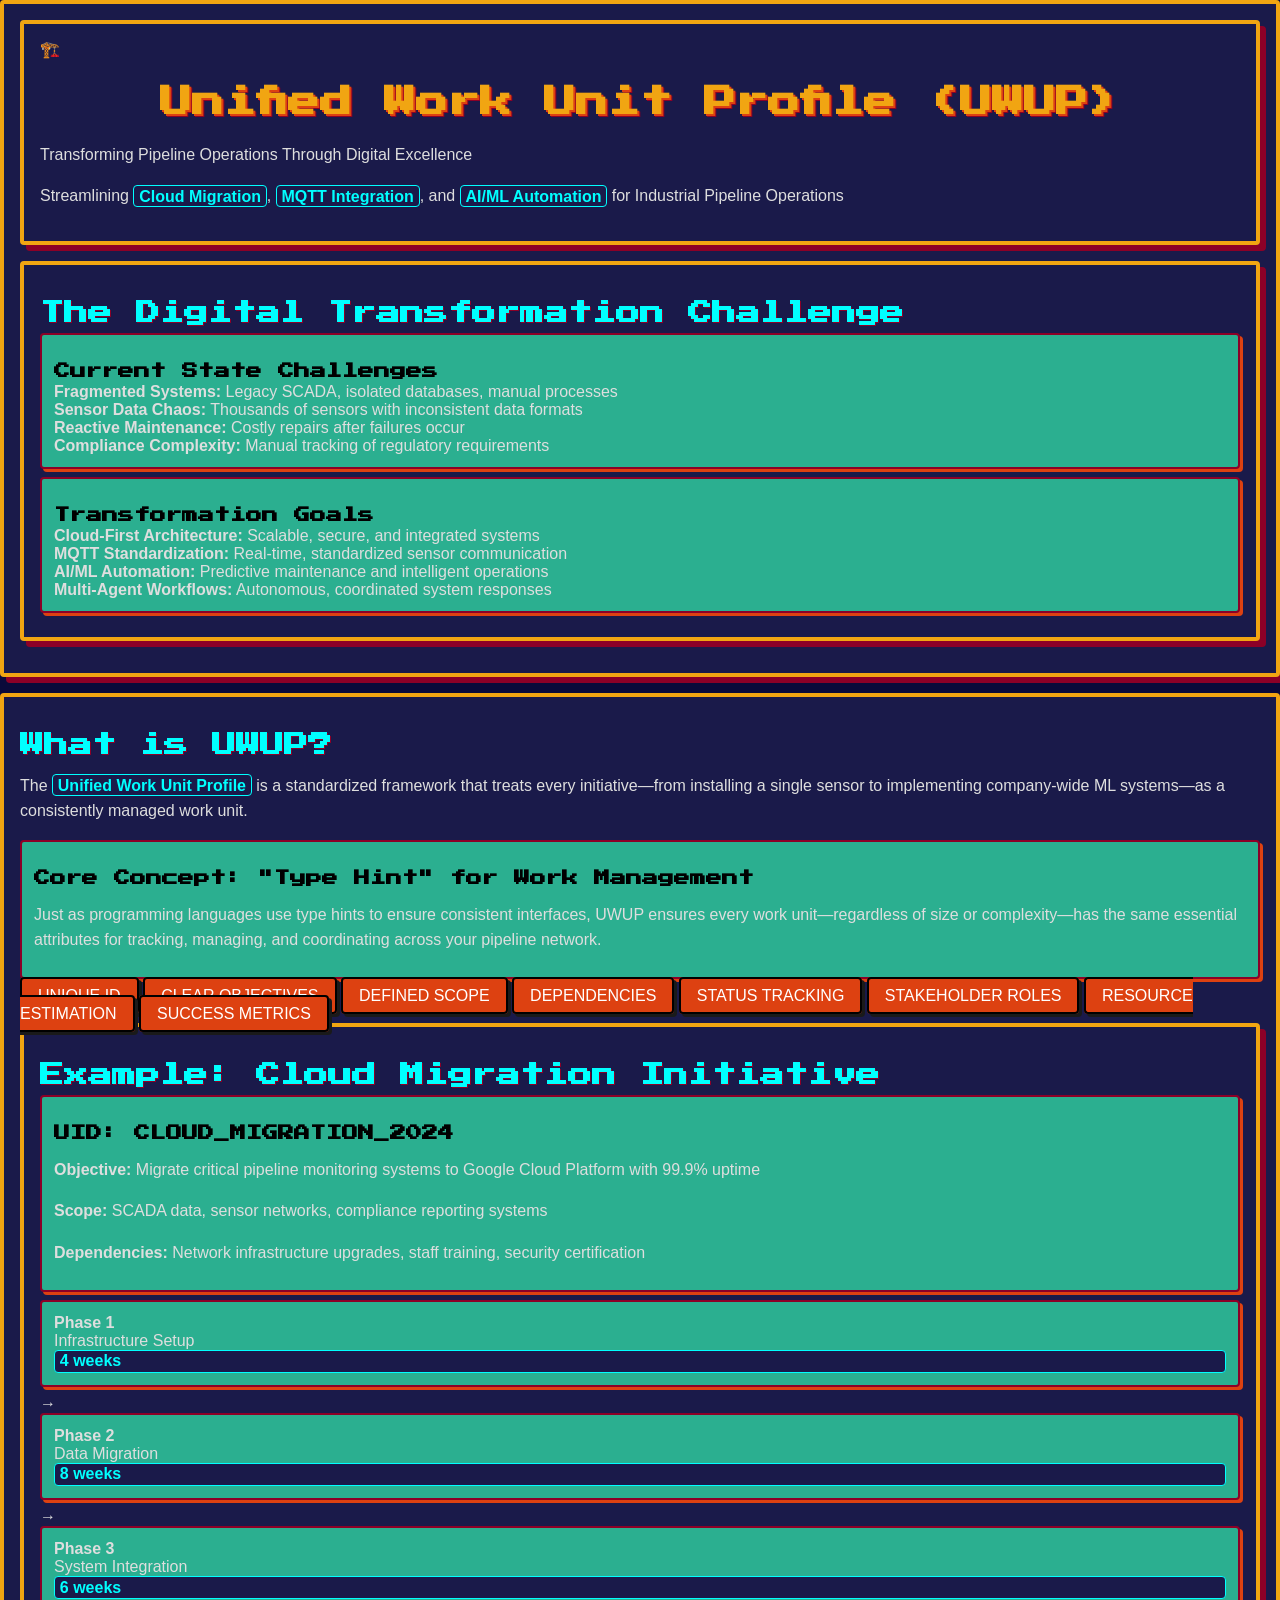
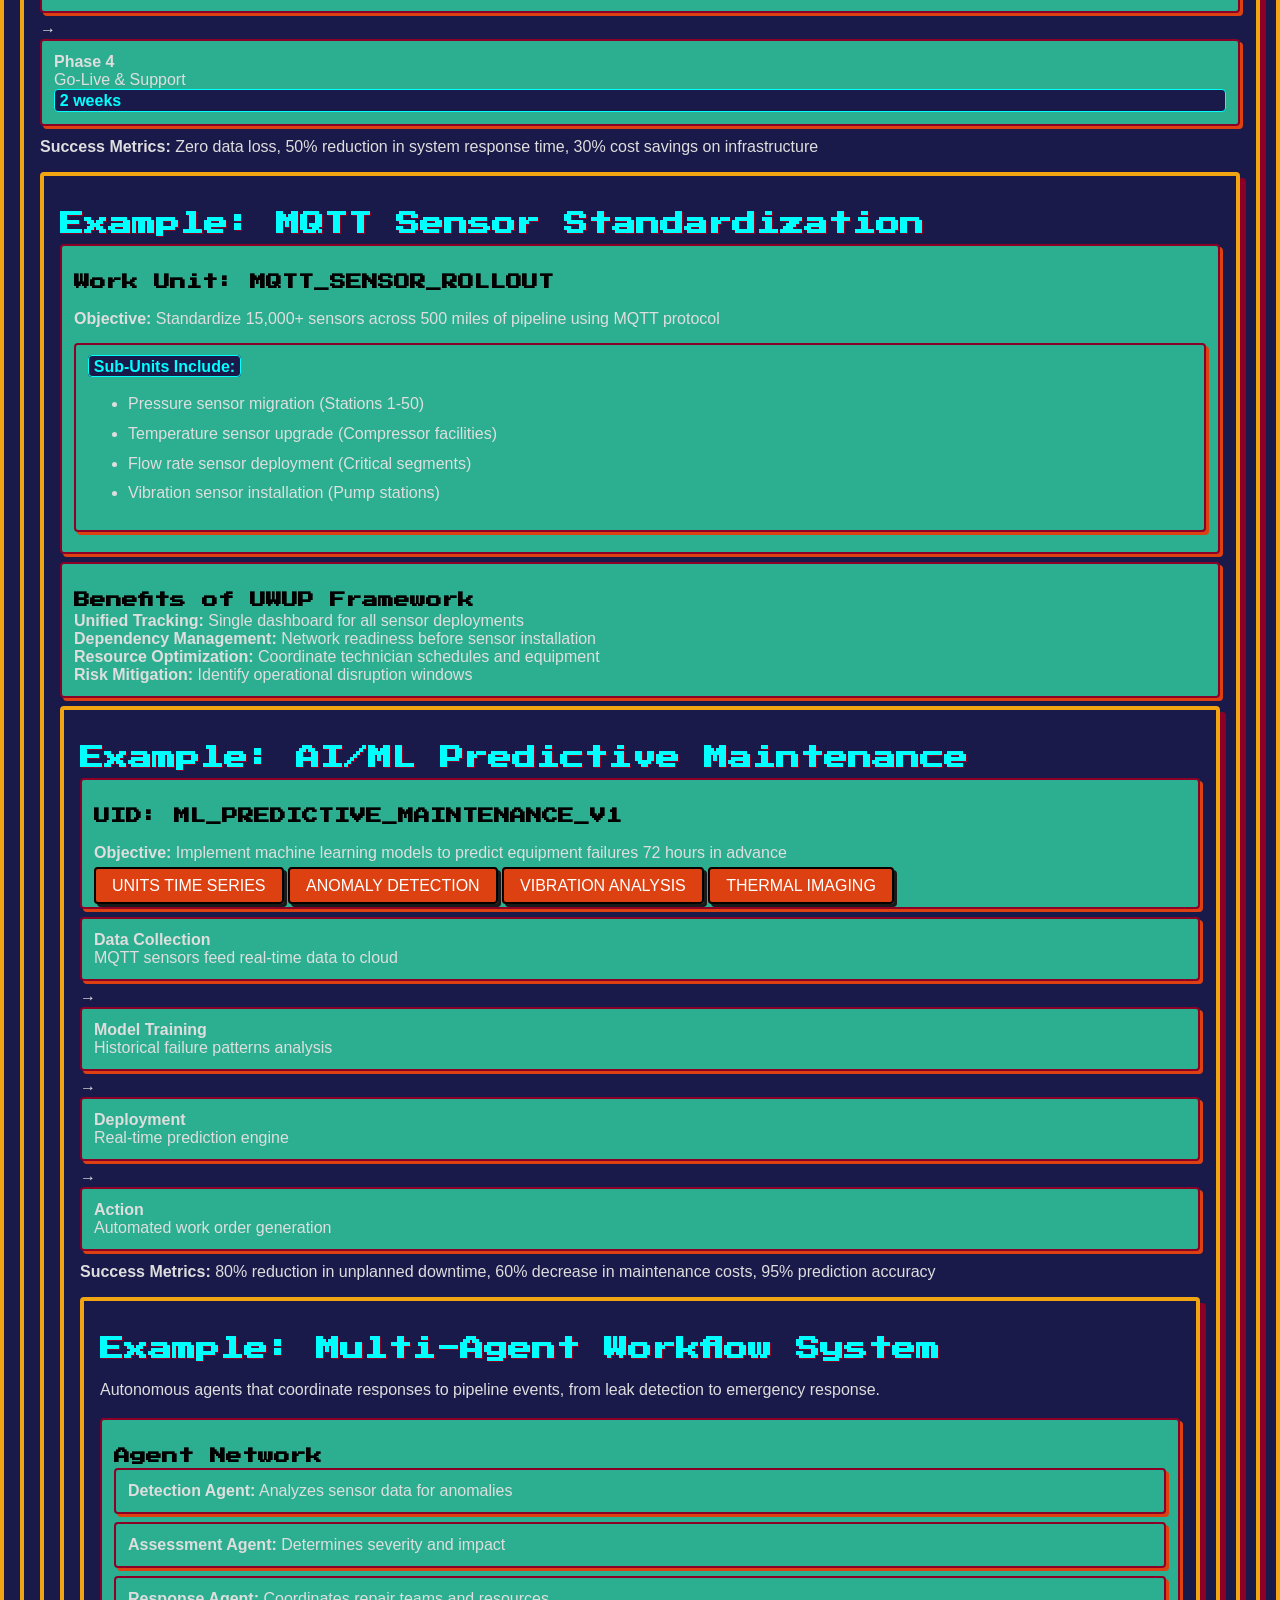
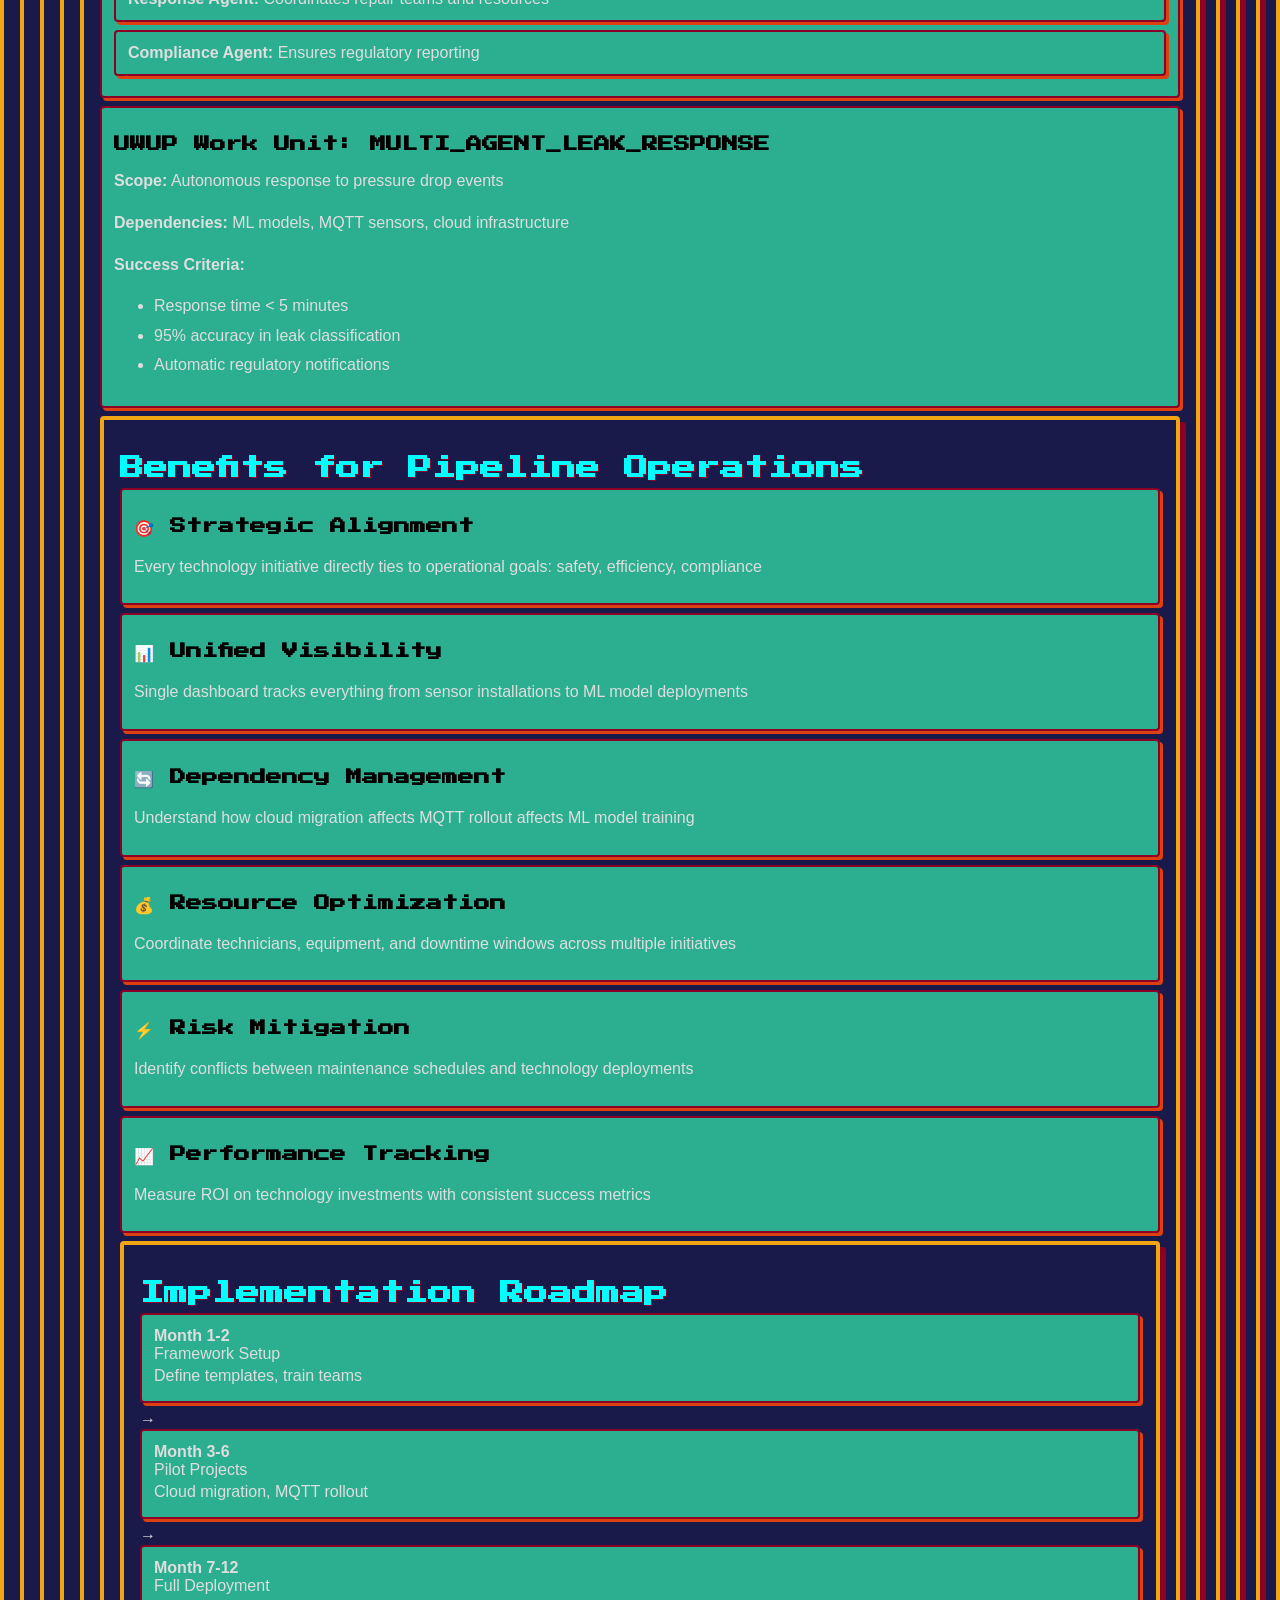
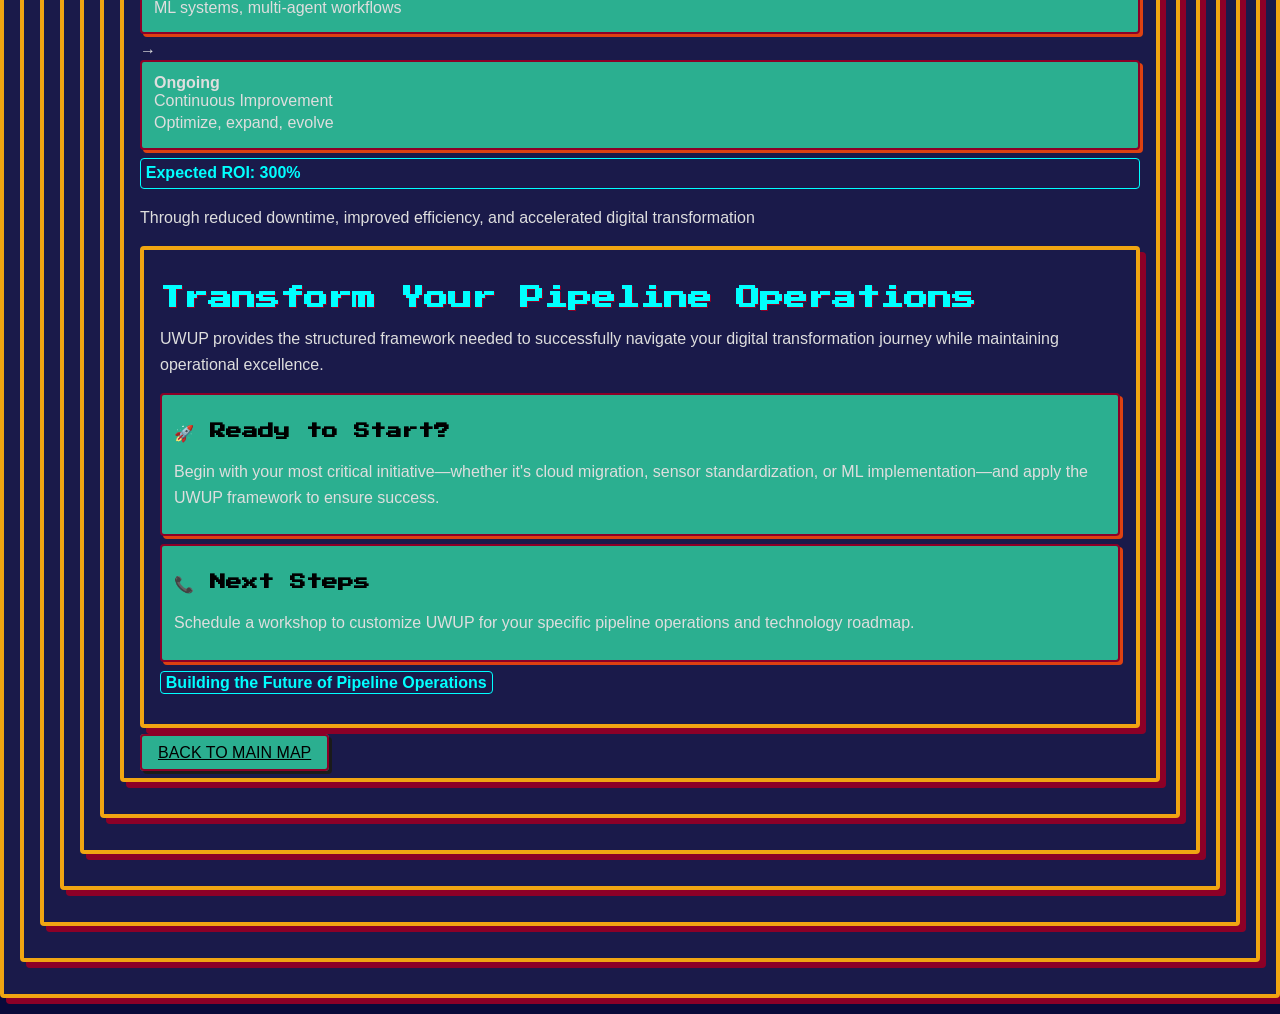
==== uwup_presentation.html @ d2248f93 "Add link to UWUP presentation and style page - Created `uwup_presentation.html` with provided presen" ====
<!DOCTYPE html>
<html lang="en">
<head>
    <meta charset="UTF-8">
    <meta name="viewport" content="width=device-width, initial-scale=1.0">
    <title>UWUP for Pipeline Digital Transformation</title>
    <link href="https://fonts.googleapis.com/css2?family=Press+Start+2P&display=swap" rel="stylesheet">
    <link rel="stylesheet" href="style.css">
</head>
<body>
    <div class="retro-panel max-w-5xl mx-auto p-4 md:p-8">

        <!-- Slide 1: Title -->
        <section class="text-center mb-12 p-6 retro-panel">
            <div class="mb-4">
                <span class="text-5xl">🏗️</span> <!-- Emoji as icon -->
                <h1 class="retro-page-title mt-2">Unified Work Unit Profile (UWUP)</h1>
                <p class="retro-detail-body-text text-lg mt-2">Transforming Pipeline Operations Through Digital Excellence</p>
            </div>
            <div class="retro-detail-body-text text-lg">
                <p>Streamlining <span class="retro-highlight">Cloud Migration</span>, <span class="retro-highlight">MQTT Integration</span>, and <span class="retro-highlight">AI/ML Automation</span> for Industrial Pipeline Operations</p>
            </div>
        </section>

        <!-- Slide 2: The Challenge -->
        <section class="mb-12 p-6 retro-panel">
            <h2 class="retro-detail-section-heading">The Digital Transformation Challenge</h2>
            <div class="grid grid-cols-1 md:grid-cols-2 gap-6 mt-4">
                <div class="retro-sub-task-panel p-4">
                    <h3 class="retro-sub-task-heading">Current State Challenges</h3>
                    <div class="challenge-item">
                        <strong>Fragmented Systems:</strong> Legacy SCADA, isolated databases, manual processes
                    </div>
                    <div class="challenge-item">
                        <strong>Sensor Data Chaos:</strong> Thousands of sensors with inconsistent data formats
                    </div>
                    <div class="challenge-item">
                        <strong>Reactive Maintenance:</strong> Costly repairs after failures occur
                    </div>
                    <div class="challenge-item">
                        <strong>Compliance Complexity:</strong> Manual tracking of regulatory requirements
                    </div>
                </div>
                <div class="retro-sub-task-panel p-4">
                    <h3 class="retro-sub-task-heading">Transformation Goals</h3>
                    <div class="solution-item">
                        <strong>Cloud-First Architecture:</strong> Scalable, secure, and integrated systems
                    </div>
                    <div class="solution-item">
                        <strong>MQTT Standardization:</strong> Real-time, standardized sensor communication
                    </div>
                    <div class="solution-item">
                        <strong>AI/ML Automation:</strong> Predictive maintenance and intelligent operations
                    </div>
                    <div class="solution-item">
                        <strong>Multi-Agent Workflows:</strong> Autonomous, coordinated system responses
                    </div>
                </div>
            </div>
        </div>

        <!-- Slide 3: What is UWUP -->
        <section class="mb-12 p-6 retro-panel">
            <h2 class="retro-detail-section-heading">What is UWUP?</h2>
            <div class="retro-detail-body-text">
                <p>The <span class="retro-highlight">Unified Work Unit Profile</span> is a standardized framework that treats every initiative—from installing a single sensor to implementing company-wide ML systems—as a consistently managed work unit.</p>
            </div>
            <div class="retro-sub-task-panel p-4 my-4">
                <h3 class="retro-sub-task-heading">Core Concept: "Type Hint" for Work Management</h3>
                <p class="retro-detail-body-text">Just as programming languages use type hints to ensure consistent interfaces, UWUP ensures every work unit—regardless of size or complexity—has the same essential attributes for tracking, managing, and coordinating across your pipeline network.</p>
            </div>
            <div class="flex flex-wrap gap-2 my-4">
                <span class="retro-button retro-button-details text-xs">Unique ID</span>
                <span class="retro-button retro-button-details text-xs">Clear Objectives</span>
                <span class="retro-button retro-button-details text-xs">Defined Scope</span>
                <span class="retro-button retro-button-details text-xs">Dependencies</span>
                <span class="retro-button retro-button-details text-xs">Status Tracking</span>
                <span class="retro-button retro-button-details text-xs">Stakeholder Roles</span>
                <span class="retro-button retro-button-details text-xs">Resource Estimation</span>
                <span class="retro-button retro-button-details text-xs">Success Metrics</span>
            </div>
        </div>

        <!-- Slide 4: Cloud Migration Example -->
        <section class="mb-12 p-6 retro-panel">
            <h2 class="retro-detail-section-heading">Example: Cloud Migration Initiative</h2>
            <div class="retro-sub-task-panel p-4 my-4">
                <h3 class="retro-sub-task-heading">UID: CLOUD_MIGRATION_2024</h3>
                <p class="retro-detail-body-text"><strong>Objective:</strong> Migrate critical pipeline monitoring systems to Google Cloud Platform with 99.9% uptime</p>
                <p class="retro-detail-body-text"><strong>Scope:</strong> SCADA data, sensor networks, compliance reporting systems</p>
                <p class="retro-detail-body-text"><strong>Dependencies:</strong> Network infrastructure upgrades, staff training, security certification</p>
            </div>
            <div class="flex flex-col md:flex-row justify-around items-center my-4 space-y-4 md:space-y-0 md:space-x-2">
                <div class="retro-sub-task-panel p-3 text-center">
                    <strong>Phase 1</strong><br>
                    Infrastructure Setup<br>
                    <div class="retro-highlight text-lg">4 weeks</div>
                </div>
                <div class="text-2xl font-retro text-yellow-400 hidden md:block">→</div>
                <div class="retro-sub-task-panel p-3 text-center">
                    <strong>Phase 2</strong><br>
                    Data Migration<br>
                    <div class="retro-highlight text-lg">8 weeks</div>
                </div>
                <div class="text-2xl font-retro text-yellow-400 hidden md:block">→</div>
                <div class="retro-sub-task-panel p-3 text-center">
                    <strong>Phase 3</strong><br>
                    System Integration<br>
                    <div class="retro-highlight text-lg">6 weeks</div>
                </div>
                <div class="text-2xl font-retro text-yellow-400 hidden md:block">→</div>
                <div class="retro-sub-task-panel p-3 text-center">
                    <strong>Phase 4</strong><br>
                    Go-Live & Support<br>
                    <div class="retro-highlight text-lg">2 weeks</div>
                </div>
            </div>
            <div class="retro-detail-body-text">
                <strong>Success Metrics:</strong> Zero data loss, 50% reduction in system response time, 30% cost savings on infrastructure
            </div>
        </div>

        <!-- Slide 5: MQTT Integration Example -->
        <section class="mb-12 p-6 retro-panel">
            <h2 class="retro-detail-section-heading">Example: MQTT Sensor Standardization</h2>
            <div class="grid grid-cols-1 md:grid-cols-2 gap-6 mt-4">
                <div class="retro-sub-task-panel p-4">
                    <h3 class="retro-sub-task-heading">Work Unit: MQTT_SENSOR_ROLLOUT</h3>
                    <p class="retro-detail-body-text"><strong>Objective:</strong> Standardize 15,000+ sensors across 500 miles of pipeline using MQTT protocol</p>
                    <div class="retro-sub-task-panel bg-opacity-50 p-3 my-2">
                        <strong class="retro-highlight">Sub-Units Include:</strong>
                        <ul class="list-disc list-inside retro-detail-list pl-4 mt-1">
                            <li>Pressure sensor migration (Stations 1-50)</li>
                            <li>Temperature sensor upgrade (Compressor facilities)</li>
                            <li>Flow rate sensor deployment (Critical segments)</li>
                            <li>Vibration sensor installation (Pump stations)</li>
                        </ul>
                    </div>
                </div>
                <div class="retro-sub-task-panel p-4">
                    <h3 class="retro-sub-task-heading">Benefits of UWUP Framework</h3>
                    <div class="solution-item">
                        <strong>Unified Tracking:</strong> Single dashboard for all sensor deployments
                    </div>
                    <div class="solution-item">
                        <strong>Dependency Management:</strong> Network readiness before sensor installation
                    </div>
                    <div class="solution-item">
                        <strong>Resource Optimization:</strong> Coordinate technician schedules and equipment
                    </div>
                    <div class="solution-item">
                        <strong>Risk Mitigation:</strong> Identify operational disruption windows
                    </div>
                </div>
            </div>
        </div>

        <!-- Slide 6: ML/AI Automation Example -->
        <section class="mb-12 p-6 retro-panel">
            <h2 class="retro-detail-section-heading">Example: AI/ML Predictive Maintenance</h2>
            <div class="retro-sub-task-panel p-4 my-4">
                <h3 class="retro-sub-task-heading">UID: ML_PREDICTIVE_MAINTENANCE_V1</h3>
                <p class="retro-detail-body-text"><strong>Objective:</strong> Implement machine learning models to predict equipment failures 72 hours in advance</p>
                <div class="flex flex-wrap gap-2 my-2">
                    <span class="retro-button retro-button-details text-xs">UniTS Time Series</span>
                    <span class="retro-button retro-button-details text-xs">Anomaly Detection</span>
                    <span class="retro-button retro-button-details text-xs">Vibration Analysis</span>
                    <span class="retro-button retro-button-details text-xs">Thermal Imaging</span>
                </div>
            </div>
            <div class="flex flex-col md:flex-row justify-around items-center my-4 space-y-4 md:space-y-0 md:space-x-2">
                <div class="retro-sub-task-panel p-3 text-center">
                    <strong>Data Collection</strong><br>
                    MQTT sensors feed real-time data to cloud
                </div>
                <div class="text-2xl font-retro text-yellow-400 hidden md:block">→</div>
                <div class="retro-sub-task-panel p-3 text-center">
                    <strong>Model Training</strong><br>
                    Historical failure patterns analysis
                </div>
                <div class="text-2xl font-retro text-yellow-400 hidden md:block">→</div>
                <div class="retro-sub-task-panel p-3 text-center">
                    <strong>Deployment</strong><br>
                    Real-time prediction engine
                </div>
                <div class="text-2xl font-retro text-yellow-400 hidden md:block">→</div>
                <div class="retro-sub-task-panel p-3 text-center">
                    <strong>Action</strong><br>
                    Automated work order generation
                </div>
            </div>
            <div class="retro-detail-body-text">
                <strong>Success Metrics:</strong> 80% reduction in unplanned downtime, 60% decrease in maintenance costs, 95% prediction accuracy
            </div>
        </div>

        <!-- Slide 7: Multi-Agent Workflows -->
        <section class="mb-12 p-6 retro-panel">
            <h2 class="retro-detail-section-heading">Example: Multi-Agent Workflow System</h2>
            <div class="retro-detail-body-text">
                <p>Autonomous agents that coordinate responses to pipeline events, from leak detection to emergency response.</p>
            </div>
            <div class="grid grid-cols-1 md:grid-cols-2 gap-6 mt-4">
                <div class="retro-sub-task-panel p-4">
                    <h3 class="retro-sub-task-heading">Agent Network</h3>
                    <div class="retro-sub-task-panel bg-opacity-50 p-3 my-2">
                        <strong>Detection Agent:</strong> Analyzes sensor data for anomalies
                    </div>
                    <div class="retro-sub-task-panel bg-opacity-50 p-3 my-2">
                        <strong>Assessment Agent:</strong> Determines severity and impact
                    </div>
                    <div class="retro-sub-task-panel bg-opacity-50 p-3 my-2">
                        <strong>Response Agent:</strong> Coordinates repair teams and resources
                    </div>
                    <div class="retro-sub-task-panel bg-opacity-50 p-3 my-2">
                        <strong>Compliance Agent:</strong> Ensures regulatory reporting
                    </div>
                </div>
                <div class="retro-sub-task-panel p-4">
                    <h3 class="retro-sub-task-heading">UWUP Work Unit: MULTI_AGENT_LEAK_RESPONSE</h3>
                    <p class="retro-detail-body-text"><strong>Scope:</strong> Autonomous response to pressure drop events</p>
                    <p class="retro-detail-body-text"><strong>Dependencies:</strong> ML models, MQTT sensors, cloud infrastructure</p>
                    <p class="retro-detail-body-text"><strong>Success Criteria:</strong>
                        <ul class="list-disc list-inside retro-detail-list pl-4 mt-1">
                            <li>Response time < 5 minutes</li>
                            <li>95% accuracy in leak classification</li>
                            <li>Automatic regulatory notifications</li>
                        </ul>
                    </p>
                </div>
            </div>
        </div>

        <!-- Slide 8: Benefits for Pipeline Operations -->
        <section class="mb-12 p-6 retro-panel">
            <h2 class="retro-detail-section-heading">Benefits for Pipeline Operations</h2>
            <div class="grid grid-cols-1 md:grid-cols-2 lg:grid-cols-3 gap-4 mt-4">
                <div class="retro-sub-task-panel p-3">
                    <h3 class="retro-sub-task-heading">🎯 Strategic Alignment</h3>
                    <p class="retro-detail-body-text text-sm">Every technology initiative directly ties to operational goals: safety, efficiency, compliance</p>
                </div>
                <div class="retro-sub-task-panel p-3">
                    <h3 class="retro-sub-task-heading">📊 Unified Visibility</h3>
                    <p class="retro-detail-body-text text-sm">Single dashboard tracks everything from sensor installations to ML model deployments</p>
                </div>
                <div class="retro-sub-task-panel p-3">
                    <h3 class="retro-sub-task-heading">🔄 Dependency Management</h3>
                    <p class="retro-detail-body-text text-sm">Understand how cloud migration affects MQTT rollout affects ML model training</p>
                </div>
                <div class="retro-sub-task-panel p-3">
                    <h3 class="retro-sub-task-heading">💰 Resource Optimization</h3>
                    <p class="retro-detail-body-text text-sm">Coordinate technicians, equipment, and downtime windows across multiple initiatives</p>
                </div>
                <div class="retro-sub-task-panel p-3">
                    <h3 class="retro-sub-task-heading">⚡ Risk Mitigation</h3>
                    <p class="retro-detail-body-text text-sm">Identify conflicts between maintenance schedules and technology deployments</p>
                </div>
                <div class="retro-sub-task-panel p-3">
                    <h3 class="retro-sub-task-heading">📈 Performance Tracking</h3>
                    <p class="retro-detail-body-text text-sm">Measure ROI on technology investments with consistent success metrics</p>
                </div>
            </div>
        </div>

        <!-- Slide 9: Implementation Roadmap -->
        <section class="mb-12 p-6 retro-panel">
            <h2 class="retro-detail-section-heading">Implementation Roadmap</h2>
            <div class="flex flex-col md:flex-row justify-around items-center my-4 space-y-4 md:space-y-0 md:space-x-2">
                <div class="retro-sub-task-panel p-3 text-center">
                    <strong>Month 1-2</strong><br>
                    Framework Setup<br>
                    <small class="retro-detail-body-text text-xs">Define templates, train teams</small>
                </div>
                <div class="text-2xl font-retro text-yellow-400 hidden md:block">→</div>
                <div class="retro-sub-task-panel p-3 text-center">
                    <strong>Month 3-6</strong><br>
                    Pilot Projects<br>
                    <small class="retro-detail-body-text text-xs">Cloud migration, MQTT rollout</small>
                </div>
                <div class="text-2xl font-retro text-yellow-400 hidden md:block">→</div>
                <div class="retro-sub-task-panel p-3 text-center">
                    <strong>Month 7-12</strong><br>
                    Full Deployment<br>
                    <small class="retro-detail-body-text text-xs">ML systems, multi-agent workflows</small>
                </div>
                <div class="text-2xl font-retro text-yellow-400 hidden md:block">→</div>
                <div class="retro-sub-task-panel p-3 text-center">
                    <strong>Ongoing</strong><br>
                    Continuous Improvement<br>
                    <small class="retro-detail-body-text text-xs">Optimize, expand, evolve</small>
                </div>
            </div>
            <div class="retro-detail-body-text text-center mt-6">
                <div class="retro-highlight text-2xl p-2">Expected ROI: 300%</div>
                <p class="mt-2">Through reduced downtime, improved efficiency, and accelerated digital transformation</p>
            </div>
        </div>

        <!-- Slide 10: Conclusion -->
        <section class="mb-12 p-6 retro-panel text-center">
            <h2 class="retro-detail-section-heading">Transform Your Pipeline Operations</h2>
            <div class="retro-detail-body-text">
                <p>UWUP provides the structured framework needed to successfully navigate your digital transformation journey while maintaining operational excellence.</p>
            </div>
            <div class="grid grid-cols-1 md:grid-cols-2 gap-6 mt-4">
                <div class="retro-sub-task-panel p-4">
                    <h3 class="retro-sub-task-heading">🚀 Ready to Start?</h3>
                    <p class="retro-detail-body-text text-sm">Begin with your most critical initiative—whether it's cloud migration, sensor standardization, or ML implementation—and apply the UWUP framework to ensure success.</p>
                </div>
                <div class="retro-sub-task-panel p-4">
                    <h3 class="retro-sub-task-heading">📞 Next Steps</h3>
                    <p class="retro-detail-body-text text-sm">Schedule a workshop to customize UWUP for your specific pipeline operations and technology roadmap.</p>
                </div>
            </div>
            <div class="retro-detail-body-text text-xl mt-8">
                <span class="retro-highlight p-2">Building the Future of Pipeline Operations</span>
            </div>
        </section>

        <div class="text-center mt-8 mb-4">
            <a href="index.html" class="retro-button retro-button-secondary">Back to Main Map</a>
        </div>
    </div>
    <!-- Removed slide navigation script and fixed controls -->
</body>
</html>
---- style.css ----
:root {
    --font-retro: 'Press Start 2P', cursive;
    --font-body: Verdana, Geneva, sans-serif; /* New readable body font */

    /* 80s Bit-Gaming Palette */
    --color-teal: #2BAF90;
    --color-light-green: #A1D4B1; /* Not explicitly used yet, but defined */
    --color-gold: #F1A512;
    --color-orange: #DD4111;
    --color-burgundy: #8C0027;

    --color-neon-pink: #FF00FF;
    --color-electric-blue: #00FFFF;

    --bg-dark-blue: #0A0A3A;
    --bg-panel-dark-blue: #1A1A4A;

    --text-light-grey: #DEDEDE;
    --text-dark-grey: #1A1A1A;
    --text-black: #000000;
    --text-white: #FFFFFF;

    /* Standardized values */
    --border-thick: 4px;
    --border-medium: 2px;
    --corner-radius-sharp: 0px; /* For true 8-bit */
    --corner-radius-slight: 4px; /* For a slightly softer 8-bit look */
}

body {
    font-family: var(--font-body); /* Changed to body font */
    background-color: var(--bg-dark-blue);
    color: var(--text-light-grey); /* Default text color */
    margin: 0;
    padding: 0;
    overflow-x: hidden;
    image-rendering: pixelated; /* Apply to whole body for sharper edges on scaled content */
}

/* General text selection styling for the theme */
::selection {
    background-color: var(--color-gold);
    color: var(--text-black);
}
::-moz-selection { /* Code for Firefox */
    background-color: var(--color-gold);
    color: var(--text-black);
}

/* Headings will be styled more specifically later, but a general reset */
h1, h2, h3, h4, h5, h6 {
    font-family: var(--font-retro);
    /* image-rendering: -webkit-optimize-contrast; /* Might help font rendering */
    /* image-rendering: crisp-edges; */
}

/* Custom scrollbar for a more retro feel (optional, browser support varies) */
::-webkit-scrollbar {
    width: 16px; /* Wider for a chunkier feel */
    height: 16px;
}
::-webkit-scrollbar-track {
    background: var(--bg-dark-blue);
    border: var(--border-medium) solid var(--color-burgundy);
}
::-webkit-scrollbar-thumb {
    background: var(--color-orange);
    border: var(--border-medium) solid var(--color-gold);
    border-radius: var(--corner-radius-sharp);
}
::-webkit-scrollbar-thumb:hover {
    background: var(--color-gold);
}
::-webkit-scrollbar-corner {
    background: var(--bg-dark-blue);
}

/* Base panel and button styles will be defined in the next steps */
.retro-panel {
    background-color: var(--bg-panel-dark-blue);
    border: var(--border-thick) solid var(--color-gold);
    border-radius: var(--corner-radius-slight); /* Sharp or slight 8-bit curve */
    padding: 1rem;
    margin-bottom: 1rem; /* Or handle with Tailwind gap */
    box-shadow: 6px 6px 0px var(--color-burgundy);
    transition: transform 0.2s ease-out, box-shadow 0.2s ease-out; /* Added transition */
}

/* Optional: Add a hover effect for main panels if desired, e.g., lift or change shadow */
/*
.retro-panel:hover {
    transform: translate(-2px, -2px);
    box-shadow: 8px 8px 0px var(--color-burgundy);
}
*/

/* Styling for Headings within panels (e.g., Phase names) */
.retro-panel-heading {
    font-family: var(--font-retro);
    color: var(--color-neon-pink); /* As per new theme */
    margin-bottom: 0.75rem; /* Tailwind's mb-3 */
    font-size: 1.25rem; /* Tailwind's text-xl */
    font-weight: bold; /* Ensure it's bold */
    text-shadow: 1px 1px 0px var(--color-burgundy), 2px 2px 0px var(--color-burgundy); /* Simple neon glow/shadow */
}

/* Styling for Body Text within panels */
.retro-panel-body-text {
    font-family: var(--font-body); /* Changed to body font */
    color: var(--text-light-grey);
    font-size: 0.875rem; /* Tailwind's text-sm - adjust if needed for Verdana */
    line-height: 1.5; /* Adjusted for better readability with Verdana */
}

.retro-sub-task-panel {
    background-color: var(--color-teal);
    border: var(--border-medium) solid var(--color-burgundy); /* Medium border */
    border-radius: var(--corner-radius-slight);
    padding: 0.75rem; /* Tailwind p-3 */
    margin-bottom: 0.5rem; /* Tailwind mb-2 */
    box-shadow: 3px 3px 0px var(--color-orange); /* Smaller shadow with different color */
}

.retro-sub-task-heading {
    font-family: var(--font-retro);
    color: var(--text-black); /* Dark text on teal background */
    font-size: 1rem; /* Tailwind text-base or md */
    font-weight: bold;
    margin-bottom: 0.25rem; /* Smaller margin for sub-task headings */
}

.retro-button {
    font-family: var(--font-body); /* Changed to body font for readability */
    border-radius: var(--corner-radius-slight);
    padding: 0.5rem 1rem; /* Default padding */
    text-transform: uppercase;
    cursor: pointer;
    border-style: solid;
    border-width: var(--border-medium); /* Default border width */
    /* Default shadow for buttons */
    box-shadow: 3px 3px 0px var(--text-dark-grey); /* A generic dark shadow */
    transition: transform 0.1s ease-out, box-shadow 0.1s ease-out;
    image-rendering: pixelated; /* Ensure text on button is sharp */
}

.retro-button:active {
    transform: translate(3px, 3px);
    box-shadow: none;
}

/* "Details" button specific style */
.retro-button-details {
    background-color: var(--color-orange);
    color: var(--text-white);
    border-color: var(--text-black); /* Black border for orange button */
}
.retro-button-details:hover {
    background-color: var(--color-gold);
    color: var(--text-black); /* Gold hover with black text */
    border-color: var(--text-black);
}

/* General purpose primary action button (e.g. "Start Quest") */
.retro-button-primary {
    background-color: var(--color-gold);
    color: var(--text-black);
    border-color: var(--text-black);
}
.retro-button-primary:hover {
    background-color: var(--color-orange);
    color: var(--text-white);
    border-color: var(--text-black);
}

/* General purpose secondary/close button (e.g. "Close", "Back to Map") */
.retro-button-secondary {
    background-color: var(--color-teal); /* Teal like sub-panels */
    color: var(--text-black);
    border-color: var(--color-burgundy);
}
.retro-button-secondary:hover {
    background-color: var(--color-light-green); /* Lighter green for hover */
    color: var(--text-black);
    border-color: var(--color-burgundy);
}

.retro-intermediate-panel {
    background-color: var(--bg-panel-dark-blue);
    border-top: var(--border-thick) solid var(--color-gold); /* Only top border like an old console popup */
    color: var(--text-light-grey); /* Default text color for panel */
    box-shadow: 0px -6px 0px var(--color-burgundy); /* Shadow on top, similar style to other panels */
}

.retro-intermediate-panel-heading {
    font-family: var(--font-retro);
    color: var(--color-electric-blue); /* Electric blue for this panel's heading */
    font-size: 1.5rem; /* Tailwind text-2xl */
    margin-bottom: 0.75rem; /* Tailwind mb-3 */
    text-shadow: 1px 1px 0px var(--color-burgundy), 2px 2px 0px var(--color-burgundy);
}

.retro-intermediate-panel-body-text {
    font-family: var(--font-body); /* Changed to body font */
    color: var(--text-light-grey);
    font-size: 0.875rem; /* Tailwind text-sm - adjust if needed for Verdana */
    line-height: 1.5; /* Adjusted for better readability with Verdana */
    margin-bottom: 1rem; /* Tailwind mb-4 */
}

/* Full Detail Page Specific Styles */
.retro-page-title { /* For the main H1 title on detail page */
    font-family: var(--font-retro);
    color: var(--color-gold); /* Gold for main page titles */
    font-size: 2rem; /* Tailwind's text-3xl or 4xl equivalent */
    margin-bottom: 1.5rem; /* Tailwind's mb-6 */
    text-align: center;
    text-shadow: 2px 2px 0px var(--color-orange), 3px 3px 0px var(--color-burgundy);
}

.retro-detail-section-heading { /* For H2 section titles within detail page */
    font-family: var(--font-retro);
    color: var(--color-electric-blue); /* Electric blue for section heads */
    font-size: 1.5rem; /* Tailwind's text-2xl */
    margin-bottom: 0.5rem; /* Tailwind's mb-2 */
    text-shadow: 1px 1px 0px var(--color-burgundy);
}

.retro-detail-body-text,
.retro-detail-list {
    font-family: var(--font-body); /* Changed to body font */
    color: var(--text-light-grey);
    font-size: 1rem; /* Tailwind's text-base - should be good for Verdana */
    line-height: 1.6; /* Slightly increased for dense text blocks with Verdana */
    margin-bottom: 0.75rem; /* mb-3 */
}
.retro-detail-list ul, .retro-detail-list ol {
    padding-left: 1.5rem; /* Indent lists */
}
.retro-detail-list li {
    margin-bottom: 0.25rem; /* Space between list items */
}

/* Styling for <dl> <dt> <dd> elements if used */
.retro-detail-list dt {
    font-weight: bold; /* Handled by Tailwind font-semibold before */
    color: var(--color-teal); /* Teal for definition terms */
}
.retro-detail-list dd {
    margin-left: 1rem; /* Indent definition descriptions */
    margin-bottom: 0.25rem;
}

.retro-connection-line {
    border-left-width: 2px; /* Tailwind's border-l-2 */
    border-left-style: dashed; /* Tailwind's border-dashed */
    border-left-color: var(--color-neon-pink); /* New neon pink color */
    /* Margin and padding will still be handled by Tailwind utility classes on the element */
}

.retro-main-map-title {
    font-family: var(--font-retro);
    color: var(--color-gold);
    font-size: 2.5rem; /* Larger for main map title */
    text-align: center;
    margin-top: 2rem; /* Tailwind my-8 equivalent */
    margin-bottom: 2rem;
    letter-spacing: 0.05em; /* Tailwind tracking-wider */
    text-shadow: 2px 2px 0px var(--color-orange), 4px 4px 0px var(--color-burgundy);
}

.retro-text-error {
    font-family: var(--font-body); /* Changed to body font */
    color: var(--color-orange); /* Orange for errors */
    text-align: center;
    padding: 2.5rem; /* Tailwind p-10 */
    font-size: 1.25rem; /* text-xl - should be okay for Verdana */
    line-height: 1.5;
    text-shadow: 1px 1px 0px var(--text-black);
}

/* Utility class for pixelated font rendering if needed on specific elements */
.font-pixelated {
    font-family: var(--font-retro);
    /* Disabling text smoothing - browser support is inconsistent */
    -webkit-font-smoothing: none;
    -moz-osx-font-smoothing: grayscale;
    text-rendering: optimizeSpeed; /* or optimizeLegibility, geometricPrecision */
    image-rendering: pixelated; /* More general for images but can affect text */
}

/* UWUP - Unified Work Unit Profile View Styles */
.uwup-container {
    /* Uses .retro-panel for base, specific overrides if needed */
    border-color: var(--color-teal); /* Different border to distinguish from task panels */
    box-shadow: 6px 6px 0px var(--color-orange);
}

.uwup-headline {
    /* Uses .retro-page-title for base, specific overrides if needed */
    color: var(--color-teal); /* Teal headline for this page */
    text-shadow: 2px 2px 0px var(--color-burgundy);
}

.uwup-introduction,
.uwup-summary {
    /* Uses .retro-detail-body-text for base */
    font-size: 1rem; /* Ensure readable size */
    line-height: 1.7; /* More spacing for blocks of text */
    color: var(--text-light-grey);
}

.uwup-attribute {
    /* Uses .retro-sub-task-panel for base, but with different context */
    background-color: var(--bg-panel-dark-blue); /* Darker background for attribute sections */
    border: var(--border-medium) solid var(--color-gold);
    box-shadow: 3px 3px 0px var(--color-teal);
}

.uwup-attribute-name {
    /* Uses .retro-detail-section-heading for base */
    color: var(--color-gold); /* Gold for attribute names */
    font-size: 1.25rem; /* Slightly smaller than main section headings */
    text-shadow: 1px 1px 0px var(--color-orange);
}

.uwup-attribute-label {
    font-family: var(--font-body);
    color: var(--color-electric-blue); /* Bright label color */
    font-size: 0.875rem;
    margin-bottom: 0.15rem;
}

.uwup-attribute-content {
    /* Uses .retro-detail-body-text, but with specific overrides */
    font-family: var(--font-body);
    color: var(--text-light-grey);
    font-size: 0.875rem; /* Smaller text for these descriptions */
    line-height: 1.5;
    /* margin-left is handled by Tailwind in JS (ml-4) */
}

.retro-highlight {
    color: var(--color-electric-blue);
    background-color: var(--bg-panel-dark-blue); /* Darker background for contrast */
    padding: 0.1em 0.3em;
    border: 1px solid var(--color-electric-blue);
    border-radius: var(--corner-radius-slight);
    font-weight: bold;
}
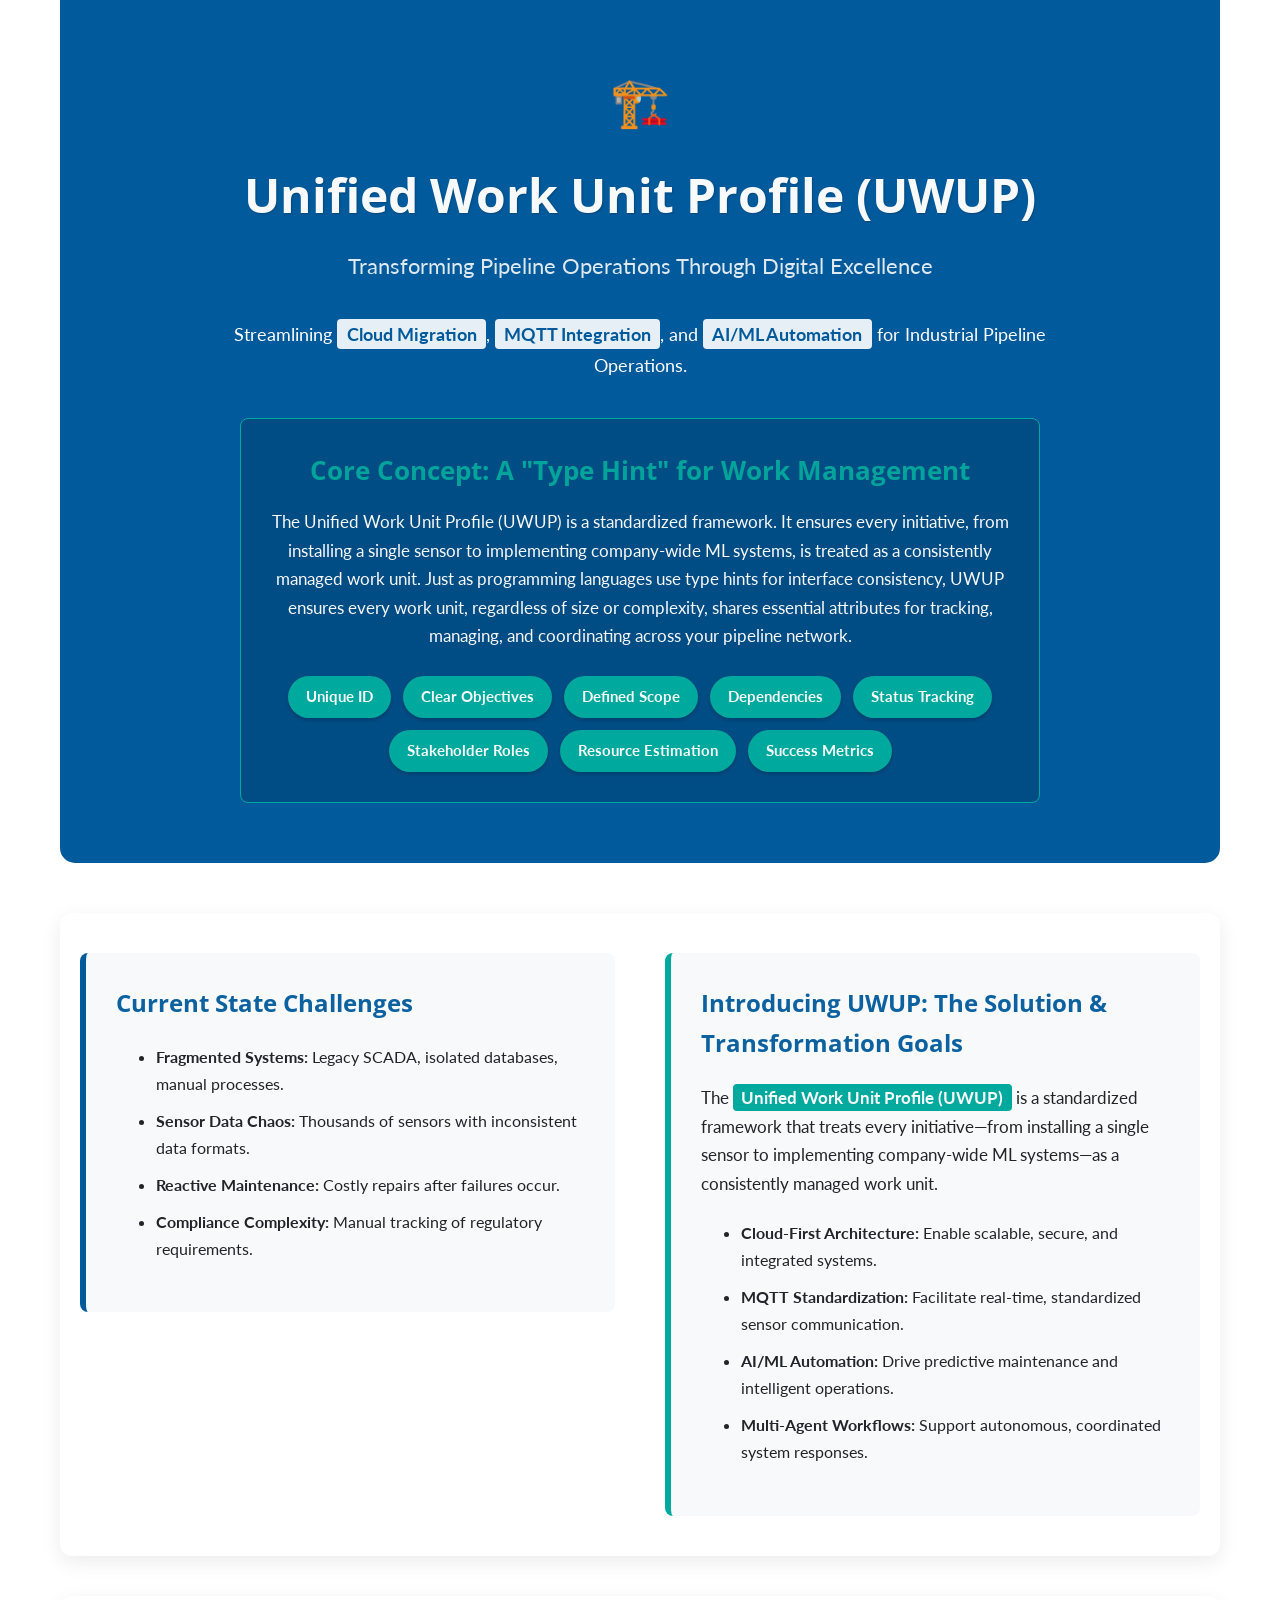
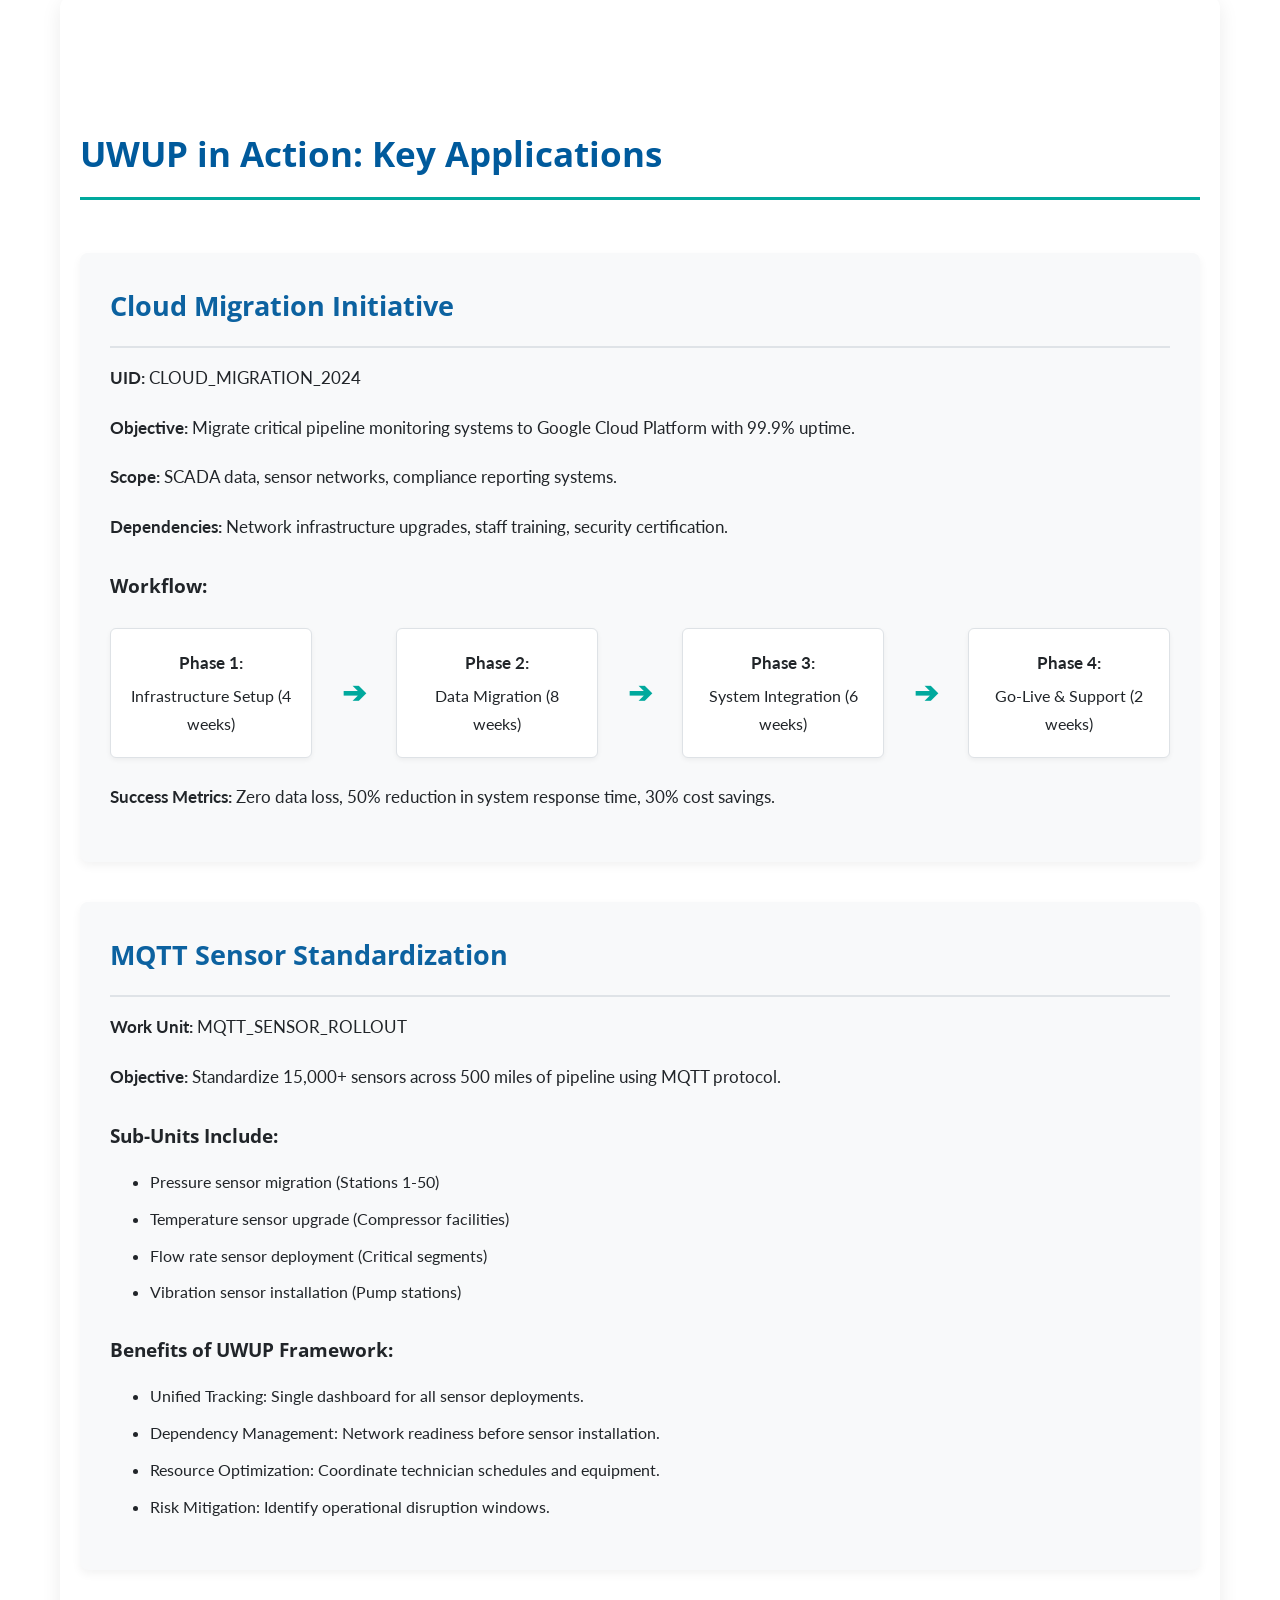
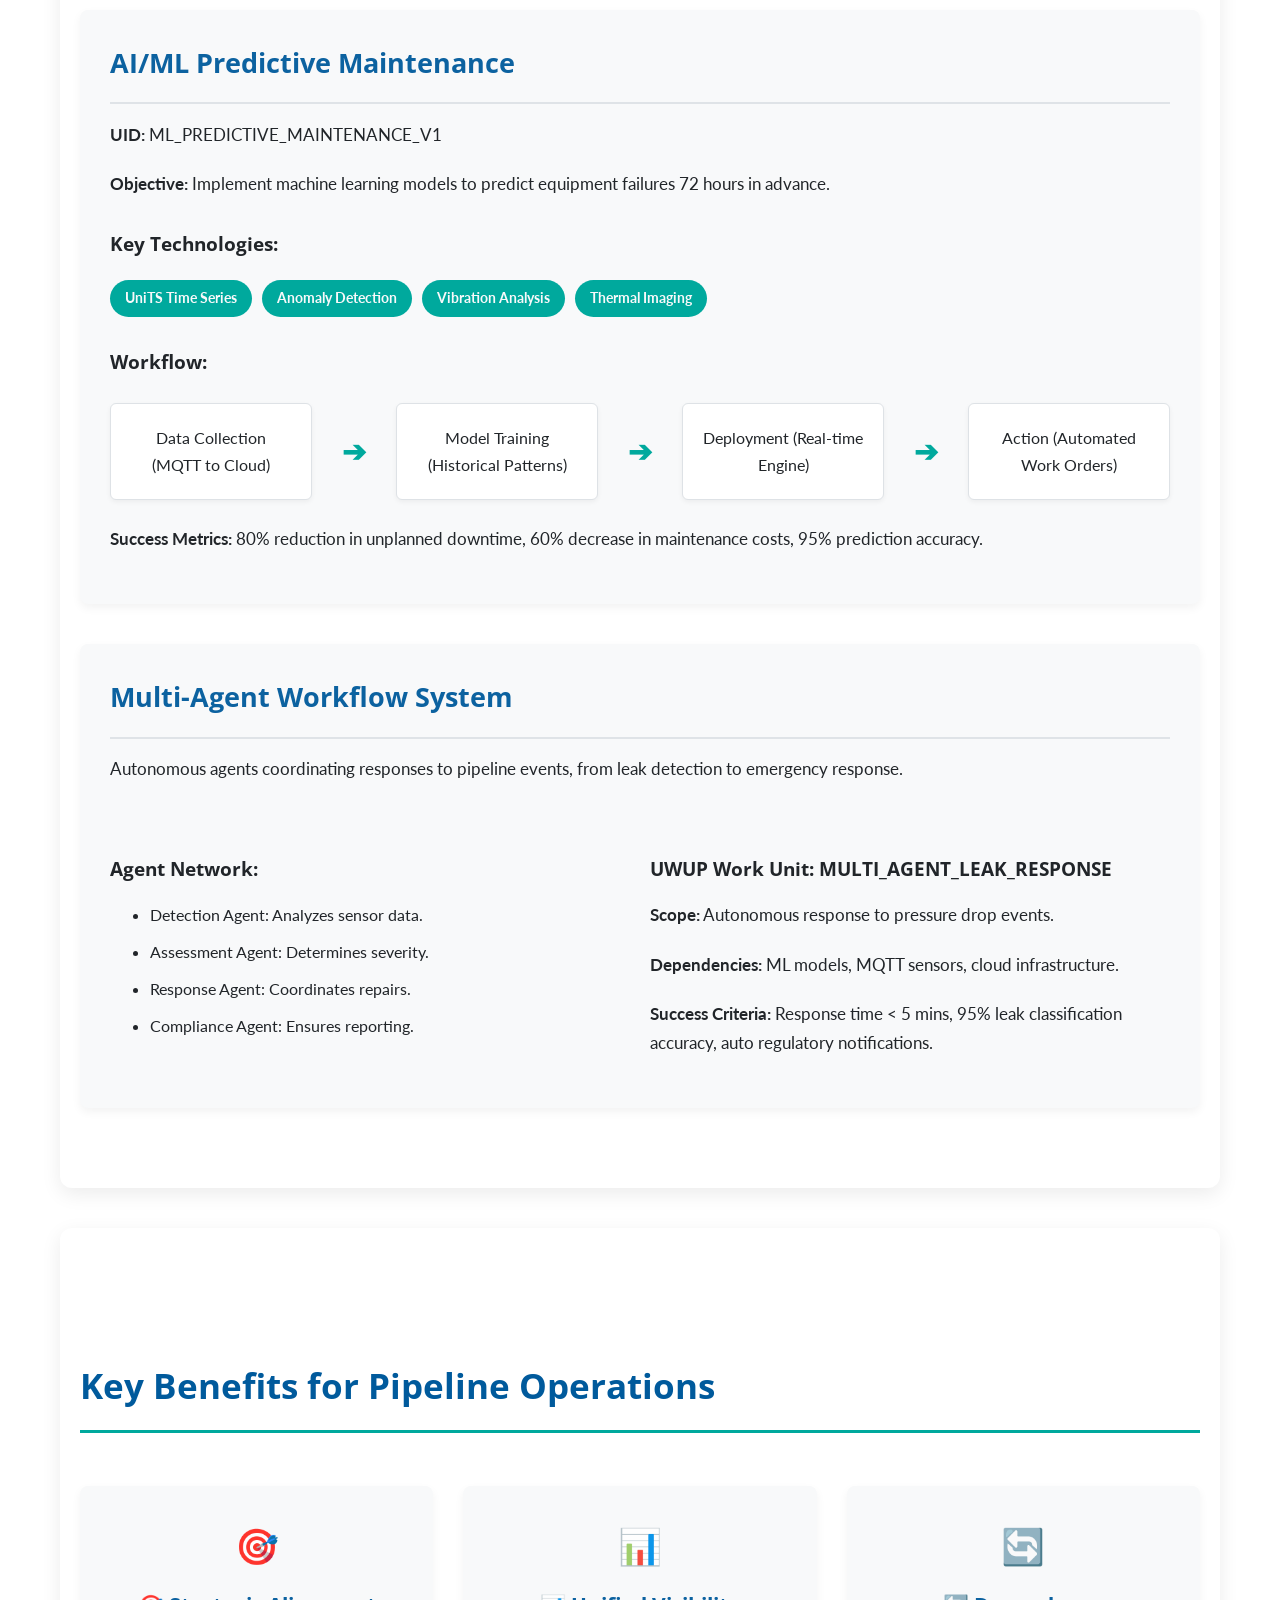
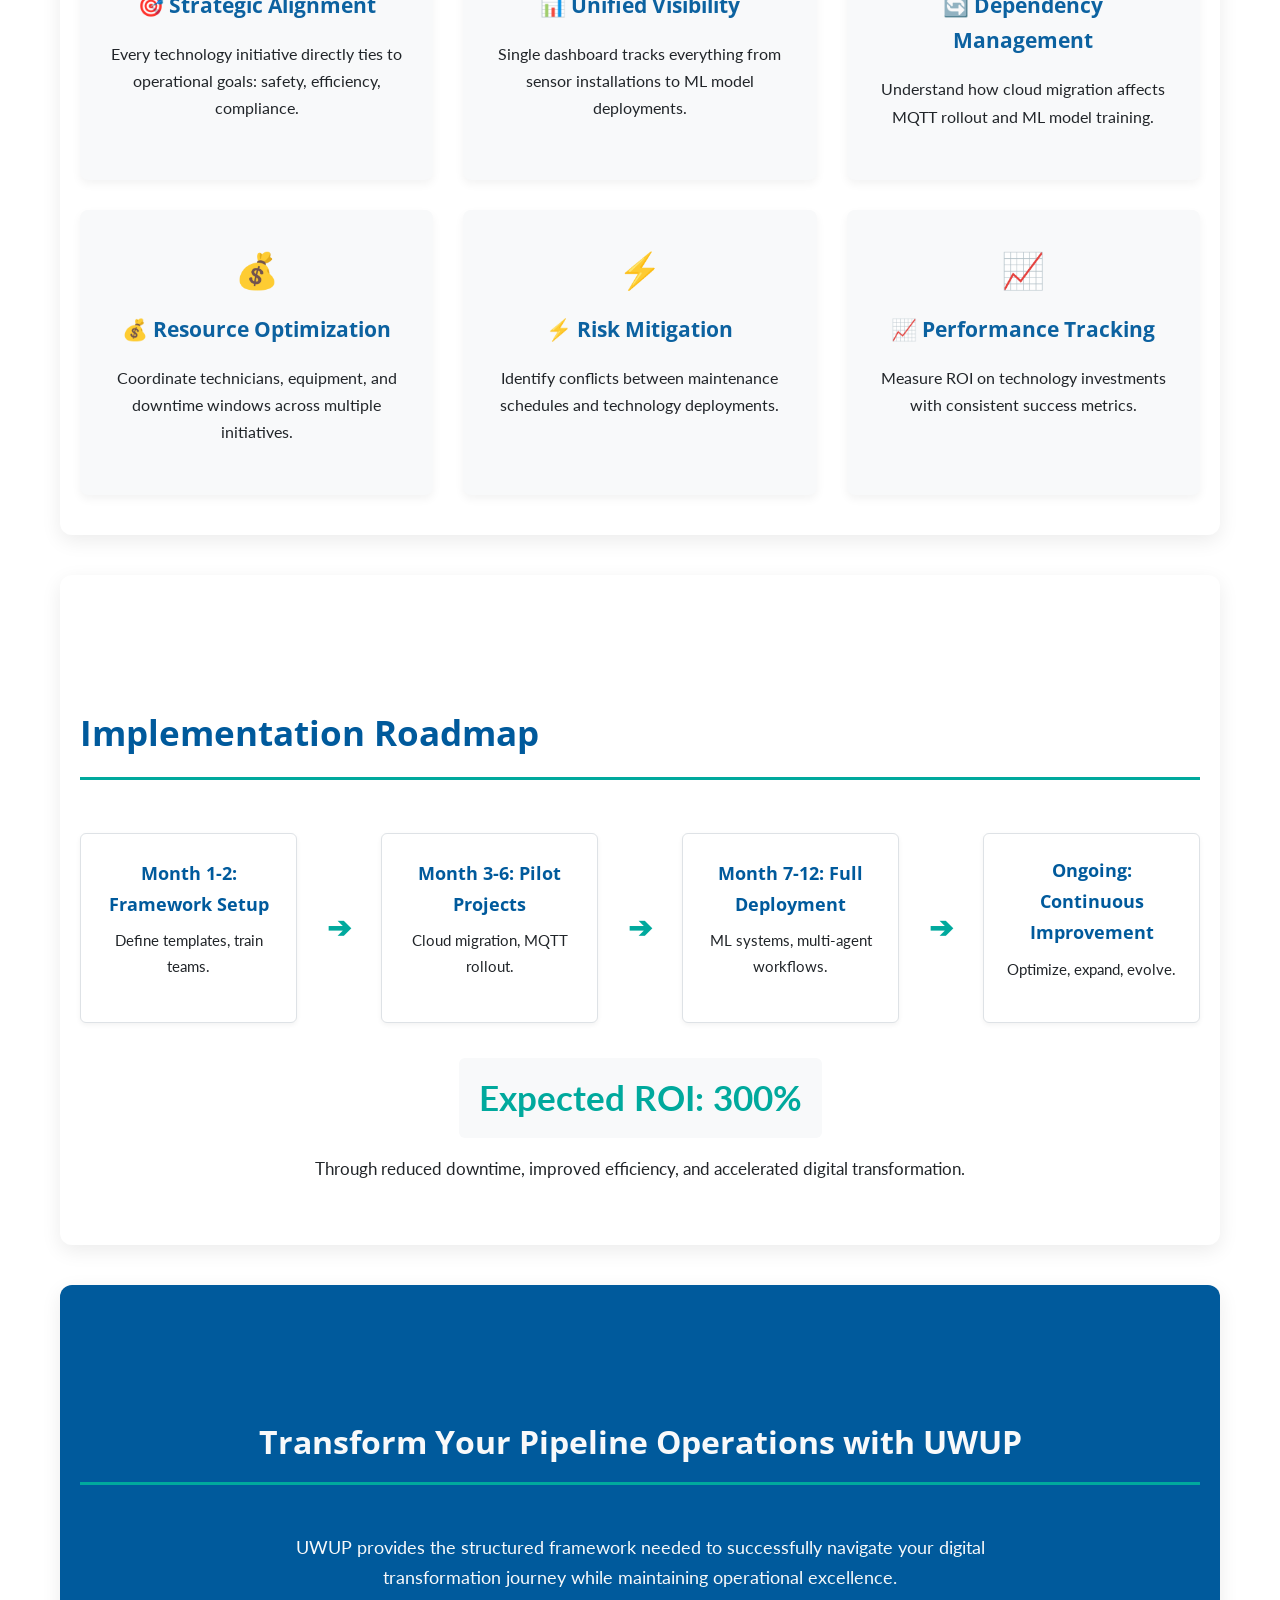
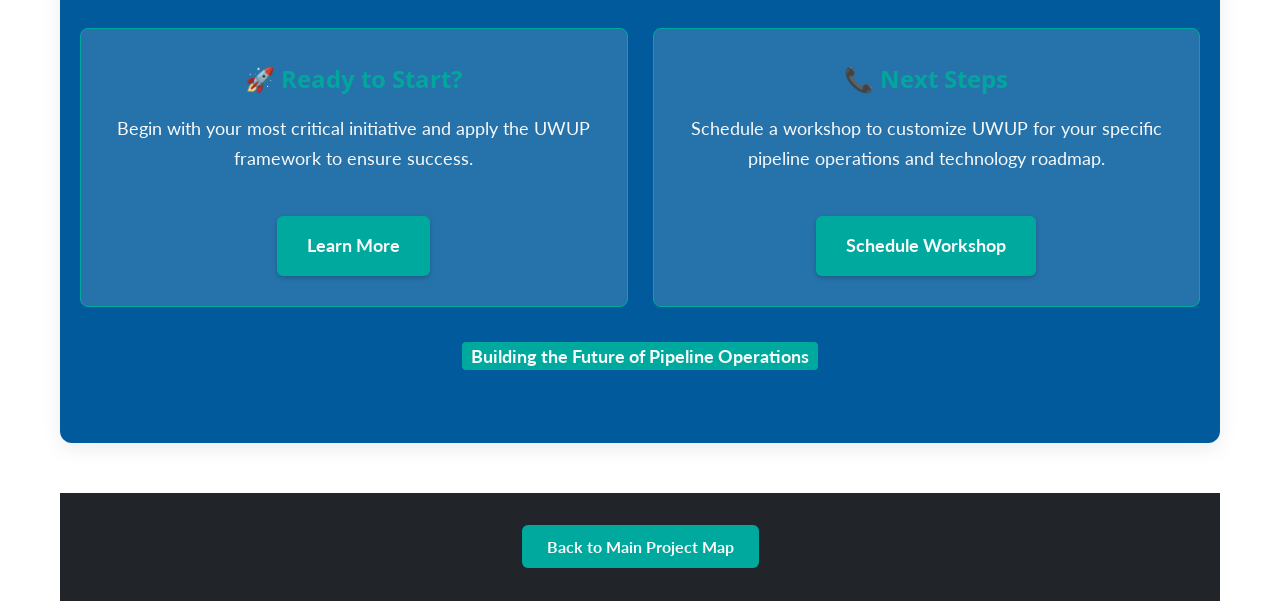
==== commit ecdf2dd4: "Redesign uwup_presentation.html with modern styling - Completely overhauled uwup_presentation.html t" ====
--- a/uwup_presentation.html
+++ b/uwup_presentation.html
@@ -3,324 +3,573 @@
 <head>
     <meta charset="UTF-8">
     <meta name="viewport" content="width=device-width, initial-scale=1.0">
-    <title>UWUP for Pipeline Digital Transformation</title>
-    <link href="https://fonts.googleapis.com/css2?family=Press+Start+2P&display=swap" rel="stylesheet">
-    <link rel="stylesheet" href="style.css">
+    <title>Unified Work Unit Profile (UWUP) - Transforming Pipeline Operations</title>
+    <link href="https://fonts.googleapis.com/css2?family=Open+Sans:wght@400;700&family=Lato:wght@400;700&display=swap" rel="stylesheet">
+    <style>
+        /* Basic Reset */
+        * {
+            margin: 0;
+            padding: 0;
+            box-sizing: border-box;
+        }
+
+        /* Color Palette */
+        :root {
+            --primary-color: #005A9C; /* Professional Blue */
+            --accent-color: #00A99D;  /* Vibrant Teal */
+            --text-dark: #212529;    /* Dark Grey for text */
+            --text-light: #F8F9FA;   /* Off-White for text on dark backgrounds */
+            --bg-light: #FFFFFF;     /* White background for page */
+            --bg-medium: #F8F9FA;    /* Light Grey for cards/sections */
+            --border-color: #DEE2E6; /* Subtle border color */
+        }
+
+        body {
+            font-family: 'Lato', sans-serif;
+            line-height: 1.7;
+            color: var(--text-dark);
+            background-color: var(--bg-light);
+            overflow-x: hidden; /* Prevent horizontal scroll */
+        }
+
+        .page-container {
+            max-width: 1200px;
+            margin: 0 auto;
+            padding: 0 20px; /* Add horizontal padding */
+        }
+
+        /* Typography */
+        h1, h2, h3, h4 {
+            font-family: 'Open Sans', sans-serif;
+            font-weight: 700;
+            margin-bottom: 0.75em;
+            color: var(--primary-color);
+        }
+
+        h1 { font-size: 2.8rem; margin-bottom: 0.5em; text-align: center; line-height: 1.2; }
+        h2 { font-size: 2.2rem; margin-top: 2.5em; border-bottom: 3px solid var(--accent-color); padding-bottom: 0.4em; margin-bottom: 1.5em;}
+        h3 { font-size: 1.6rem; color: var(--primary-color); opacity:0.95; margin-bottom: 0.6em;}
+        h4 { font-size: 1.3rem; color: var(--text-dark); margin-bottom: 0.5em; }
+
+        p {
+            margin-bottom: 1.25em;
+            font-size: 1.05rem;
+        }
+
+        ul, ol {
+            margin-left: 20px;
+            margin-bottom: 1.25em;
+            padding-left: 10px; /* Add some padding for list items */
+        }
+        li { margin-bottom: 0.6em; }
+
+        strong { font-weight: 700; }
+
+        /* Hero Section */
+        .hero-section {
+            background-color: var(--primary-color);
+            color: var(--text-light);
+            padding: 60px 20px; /* Adjusted padding */
+            text-align: center;
+            margin-bottom: 50px; /* Increased bottom margin */
+            border-radius: 0 0 15px 15px; /* Rounded bottom corners */
+        }
+        .hero-section h1 {
+            color: var(--text-light);
+            font-size: 3rem; /* Slightly adjusted */
+            text-shadow: 1px 1px 2px rgba(0,0,0,0.2);
+        }
+        .hero-section .subtitle {
+            font-size: 1.4rem; /* Slightly adjusted */
+            color: var(--bg-medium);
+            opacity: 0.9;
+            margin-bottom: 1.5em;
+        }
+        .hero-section .hero-sub-benefit {
+            font-size: 1.15rem; /* Slightly adjusted */
+            color: var(--bg-light);
+            margin-bottom: 2em;
+            max-width: 900px;
+            margin-left: auto;
+            margin-right: auto;
+        }
+        .uwup-core-idea {
+            background-color: rgba(0,0,0,0.15); /* Darker for better contrast on primary */
+            padding: 30px;
+            border-radius: 8px;
+            margin-top: 30px;
+            max-width: 800px;
+            margin-left: auto;
+            margin-right: auto;
+            border: 1px solid var(--accent-color);
+        }
+        .uwup-core-idea h3 { color: var(--accent-color); }
+        .uwup-core-idea p { font-size: 1.05rem; }
+        .attribute-tags {
+            margin-top: 25px;
+            display: flex;
+            flex-wrap: wrap;
+            justify-content: center;
+            gap: 12px;
+        }
+        .attribute-tags span {
+            background-color: var(--accent-color);
+            color: var(--text-light);
+            padding: 8px 18px; /* Increased padding */
+            border-radius: 25px;
+            font-size: 0.95rem; /* Increased font size */
+            font-weight: 700;
+            box-shadow: 0 2px 4px rgba(0,0,0,0.2);
+        }
+
+        /* General Section Styling */
+        section {
+            padding: 50px 0; /* Increased vertical padding */
+            margin-bottom: 40px; /* Increased bottom margin */
+        }
+
+        .problem-solution-section, .uwup-in-action-section, .benefits-section, .roadmap-section, .cta-section {
+            padding: 40px 20px;
+            background-color: #fff; /* White background for content sections */
+            margin-bottom: 40px; /* Increased bottom margin */
+            border-radius: 12px; /* Slightly more rounded */
+            box-shadow: 0 6px 20px rgba(0,0,0,0.08); /* Softer, more diffused shadow */
+        }
+
+
+        /* Problem-Solution Section */
+        .problem-solution-section {
+            display: grid;
+            grid-template-columns: 1fr;
+            gap: 50px; /* Increased gap */
+        }
+        .problem-column .challenge-card, .solution-column .solution-card {
+            background-color: var(--bg-medium);
+            padding: 30px; /* Increased padding */
+            border-radius: 8px;
+            border-left: 6px solid var(--primary-color); /* Thicker border */
+        }
+        .solution-column .solution-card { border-left-color: var(--accent-color); }
+        .problem-solution-section h3 { margin-bottom: 20px; font-size: 1.5rem; } /* Adjusted h3 */
+        .problem-solution-section ul { list-style-position: outside; padding-left: 20px;}
+
+
+        /* UWUP in Action Section */
+         .uwup-in-action-section h2 { margin-bottom: 1.5em; }
+        .application-card {
+            background-color: var(--bg-medium);
+            padding: 30px; /* Increased padding */
+            border-radius: 8px;
+            margin-bottom: 40px; /* Increased margin */
+            box-shadow: 0 4px 10px rgba(0,0,0,0.05);
+        }
+        .application-card h3 { color: var(--primary-color); border-bottom: 2px solid var(--border-color); padding-bottom: 0.6em; font-size: 1.7rem;}
+        .application-card h4 { font-size: 1.2rem; color: var(--text-dark); margin-top: 1.5em; margin-bottom: 0.8em;}
+
+        .workflow-steps, .roadmap-steps {
+            display: flex;
+            flex-wrap: wrap;
+            justify-content: flex-start; /* Align items to start */
+            align-items: stretch; /* Make items same height */
+            margin: 25px 0;
+            gap: 15px;
+        }
+        .workflow-step, .roadmap-step {
+            background-color: var(--bg-light);
+            padding: 20px; /* Increased padding */
+            border-radius: 6px;
+            text-align: center;
+            flex-grow: 1;
+            flex-basis: 200px; /* Adjusted base width */
+            border: 1px solid var(--border-color);
+            box-shadow: 0 2px 5px rgba(0,0,0,0.05);
+            display: flex; /* For vertical centering of content */
+            flex-direction: column;
+            justify-content: center;
+        }
+        .workflow-step strong, .roadmap-step strong { display: block; margin-bottom: 5px; font-size: 1.05em;}
+        .workflow-arrow, .roadmap-arrow {
+            font-size: 1.8rem; /* Adjusted size */
+            color: var(--accent-color);
+            font-weight: bold;
+            padding: 0 15px;
+            align-self: center; /* Center arrow vertically */
+        }
+        .tech-tags { margin: 20px 0; display: flex; flex-wrap: wrap; gap: 10px; }
+        .tech-tags span { background-color: var(--accent-color); color: var(--text-light); padding: 6px 15px; border-radius: 20px; font-size: 0.9rem; font-weight: 700; }
+        .sub-units, .framework-benefits, .agent-network, .multi-agent-details { margin-top: 20px; }
+        .sub-units ul, .framework-benefits ul, .agent-network ul { list-style: disc; padding-left: 20px; }
+        .grid { display: grid; gap: 20px; } /* For internal grids like in multi-agent */
+        /* .grid-cols-1 { grid-template-columns: 1fr; } */ /* Already default for block elements */
+        .md-grid-cols-2 { grid-template-columns: 1fr; } /* Default to 1 column, media query will change */
+
+
+        /* Benefits Section */
+        .benefits-grid {
+            display: grid;
+            grid-template-columns: repeat(auto-fit, minmax(280px, 1fr)); /* Responsive columns */
+            gap: 30px; /* Increased gap */
+            margin-top: 25px;
+        }
+        .benefit-card {
+            background-color: var(--bg-medium);
+            padding: 30px; /* Increased padding */
+            border-radius: 8px;
+            text-align: center;
+            box-shadow: 0 4px 10px rgba(0,0,0,0.05);
+            transition: transform 0.3s ease, box-shadow 0.3s ease;
+        }
+        .benefit-card:hover {
+            transform: translateY(-5px);
+            box-shadow: 0 8px 20px rgba(0,0,0,0.1);
+        }
+        .benefit-card h3 { font-size: 1.3rem; color: var(--primary-color); margin-bottom: 0.8em;} /* Adjusted h3 */
+        .benefit-card p { font-size: 1rem; }
+         .benefit-card h3::before {
+            display: block;
+            font-size: 2.2rem; /* Adjusted icon size */
+            margin-bottom: 12px;
+            color: var(--accent-color);
+        }
+        .benefit-card:nth-child(1) h3::before { content: '🎯'; }
+        .benefit-card:nth-child(2) h3::before { content: '📊'; }
+        .benefit-card:nth-child(3) h3::before { content: '🔄'; }
+        .benefit-card:nth-child(4) h3::before { content: '💰'; }
+        .benefit-card:nth-child(5) h3::before { content: '⚡'; }
+        .benefit-card:nth-child(6) h3::before { content: '📈'; }
+
+
+        /* Roadmap Section */
+        .roadmap-section .roadmap-step h4 { font-size: 1.15rem; color: var(--primary-color); margin-bottom: 0.5em;} /* Adjusted h4 */
+        .roadmap-section .roadmap-step p { font-size: 0.95rem; }
+        .roadmap-roi { text-align: center; margin-top: 35px; }
+        .roadmap-roi .roi-metric {
+            font-size: 2.2rem; /* Adjusted size */
+            color: var(--accent-color);
+            font-weight: 700;
+            margin-bottom: 0.5em;
+            background-color: var(--bg-medium);
+            padding: 10px 20px;
+            border-radius: 6px;
+            display: inline-block;
+        }
+
+        /* CTA Section */
+        .cta-section { text-align: center; background-color: var(--primary-color); color: var(--text-light); padding: 50px 20px; border-radius: 12px;}
+        .cta-section h2 { color: var(--text-light); border-bottom-color: var(--accent-color); font-size: 2rem; }
+        .cta-section p { font-size: 1.1rem; max-width: 700px; margin-left:auto; margin-right:auto;}
+        .cta-buttons {
+            display: flex;
+            flex-wrap: wrap;
+            justify-content: center;
+            gap: 25px; /* Increased gap */
+            margin: 35px 0;
+        }
+        .cta-card {
+            background-color: rgba(255,255,255,0.15); /* Slightly more opaque */
+            padding: 30px; /* Increased padding */
+            border-radius: 8px;
+            flex-basis: 320px;
+            flex-grow: 1;
+            border: 1px solid var(--accent-color);
+        }
+        .cta-card h3 { color: var(--accent-color); font-size: 1.5rem; } /* Adjusted h3 */
+        .cta-button {
+            background-color: var(--accent-color);
+            color: var(--text-light);
+            padding: 15px 30px; /* Increased padding */
+            border: none;
+            border-radius: 6px; /* Slightly more rounded */
+            font-size: 1.1rem;
+            font-weight: 700;
+            text-decoration: none;
+            cursor: pointer;
+            transition: background-color 0.3s ease, transform 0.2s ease;
+            display: inline-block;
+            margin-top: 20px;
+            box-shadow: 0 2px 5px rgba(0,0,0,0.2);
+        }
+        .cta-button:hover { background-color: #00877A; transform: translateY(-2px); }
+        .final-message { font-size: 1.4rem; margin-top: 35px; font-weight: bold; }
+        .modern-highlight { /* General highlight for light backgrounds */
+            background-color: var(--accent-color); /* Teal background */
+            color: var(--text-light); /* White text */
+            padding: 0.2em 0.5em; /* Adjust padding */
+            border-radius: 4px;
+            font-weight: bold;
+        }
+         .hero-section .modern-highlight { /* Specific for hero section */
+            background-color: rgba(255,255,255,0.9); /* Brighter, more opaque white */
+            color: var(--primary-color); /* Dark blue text */
+            padding: 0.2em 0.5em;
+            border-radius: 4px;
+        }
+
+
+        /* Footer */
+        .page-footer {
+            text-align: center;
+            padding: 40px 20px; /* Increased padding */
+            margin-top: 50px; /* Increased margin */
+            background-color: var(--text-dark);
+        }
+        .footer-button {
+            background-color: var(--accent-color);
+            color: var(--text-light);
+            padding: 12px 25px; /* Adjusted padding */
+            border-radius: 6px;
+            text-decoration: none;
+            font-weight: 700;
+            transition: background-color 0.3s ease;
+        }
+        .footer-button:hover { background-color: #00877A; }
+
+        /* Responsive Adjustments */
+        @media (min-width: 768px) {
+            .problem-solution-section { grid-template-columns: 1fr 1fr; }
+            .md-grid-cols-2 { grid-template-columns: 1fr 1fr; } /* Apply 2 columns on md and up */
+        }
+        @media (max-width: 767px) {
+             h1 { font-size: 2rem; }
+             .hero-section h1 { font-size: 2.3rem; }
+             h2 { font-size: 1.7rem; }
+             h3 { font-size: 1.3rem; }
+             .workflow-steps, .roadmap-steps { flex-direction: column; align-items: stretch;}
+             .workflow-arrow, .roadmap-arrow {
+                display: block; /* Show arrows as block for vertical flow */
+                margin: 10px auto; /* Center arrows */
+                transform: rotate(90deg); /* Point down */
+             }
+             .workflow-step, .roadmap-step { margin-bottom: 15px; width: 100%;}
+             .cta-card { flex-basis: 100%; }
+        }
+         @media (min-width: 992px) { /* Larger desktop adjustments */
+            .benefits-grid { grid-template-columns: repeat(3, 1fr); }
+        }
+
+    </style>
 </head>
 <body>
-    <div class="retro-panel max-w-5xl mx-auto p-4 md:p-8">
-
-        <!-- Slide 1: Title -->
-        <section class="text-center mb-12 p-6 retro-panel">
-            <div class="mb-4">
-                <span class="text-5xl">🏗️</span> <!-- Emoji as icon -->
-                <h1 class="retro-page-title mt-2">Unified Work Unit Profile (UWUP)</h1>
-                <p class="retro-detail-body-text text-lg mt-2">Transforming Pipeline Operations Through Digital Excellence</p>
-            </div>
-            <div class="retro-detail-body-text text-lg">
-                <p>Streamlining <span class="retro-highlight">Cloud Migration</span>, <span class="retro-highlight">MQTT Integration</span>, and <span class="retro-highlight">AI/ML Automation</span> for Industrial Pipeline Operations</p>
+    <main class="page-container">
+
+        <!-- Hero Section -->
+        <section class="hero-section">
+            <div class="hero-content">
+                <span class="hero-icon" style="font-size: 3rem; display: block; margin-bottom: 0.5em;">🏗️</span>
+                <h1>Unified Work Unit Profile (UWUP)</h1>
+                <p class="subtitle">Transforming Pipeline Operations Through Digital Excellence</p>
+                <p class="hero-sub-benefit">Streamlining <span class="modern-highlight">Cloud Migration</span>, <span class="modern-highlight">MQTT Integration</span>, and <span class="modern-highlight">AI/ML Automation</span> for Industrial Pipeline Operations.</p>
+                <div class="uwup-core-idea">
+                    <h3>Core Concept: A "Type Hint" for Work Management</h3>
+                    <p>The Unified Work Unit Profile (UWUP) is a standardized framework. It ensures every initiative, from installing a single sensor to implementing company-wide ML systems, is treated as a consistently managed work unit. Just as programming languages use type hints for interface consistency, UWUP ensures every work unit, regardless of size or complexity, shares essential attributes for tracking, managing, and coordinating across your pipeline network.</p>
+                    <div class="attribute-tags">
+                        <span>Unique ID</span><span>Clear Objectives</span><span>Defined Scope</span><span>Dependencies</span><span>Status Tracking</span><span>Stakeholder Roles</span><span>Resource Estimation</span><span>Success Metrics</span>
+                    </div>
+                </div>
             </div>
         </section>
 
-        <!-- Slide 2: The Challenge -->
-        <section class="mb-12 p-6 retro-panel">
-            <h2 class="retro-detail-section-heading">The Digital Transformation Challenge</h2>
-            <div class="grid grid-cols-1 md:grid-cols-2 gap-6 mt-4">
-                <div class="retro-sub-task-panel p-4">
-                    <h3 class="retro-sub-task-heading">Current State Challenges</h3>
-                    <div class="challenge-item">
-                        <strong>Fragmented Systems:</strong> Legacy SCADA, isolated databases, manual processes
-                    </div>
-                    <div class="challenge-item">
-                        <strong>Sensor Data Chaos:</strong> Thousands of sensors with inconsistent data formats
-                    </div>
-                    <div class="challenge-item">
-                        <strong>Reactive Maintenance:</strong> Costly repairs after failures occur
-                    </div>
-                    <div class="challenge-item">
-                        <strong>Compliance Complexity:</strong> Manual tracking of regulatory requirements
-                    </div>
-                </div>
-                <div class="retro-sub-task-panel p-4">
-                    <h3 class="retro-sub-task-heading">Transformation Goals</h3>
-                    <div class="solution-item">
-                        <strong>Cloud-First Architecture:</strong> Scalable, secure, and integrated systems
-                    </div>
-                    <div class="solution-item">
-                        <strong>MQTT Standardization:</strong> Real-time, standardized sensor communication
-                    </div>
-                    <div class="solution-item">
-                        <strong>AI/ML Automation:</strong> Predictive maintenance and intelligent operations
-                    </div>
-                    <div class="solution-item">
-                        <strong>Multi-Agent Workflows:</strong> Autonomous, coordinated system responses
-                    </div>
-                </div>
-            </div>
-        </div>
-
-        <!-- Slide 3: What is UWUP -->
-        <section class="mb-12 p-6 retro-panel">
-            <h2 class="retro-detail-section-heading">What is UWUP?</h2>
-            <div class="retro-detail-body-text">
-                <p>The <span class="retro-highlight">Unified Work Unit Profile</span> is a standardized framework that treats every initiative—from installing a single sensor to implementing company-wide ML systems—as a consistently managed work unit.</p>
-            </div>
-            <div class="retro-sub-task-panel p-4 my-4">
-                <h3 class="retro-sub-task-heading">Core Concept: "Type Hint" for Work Management</h3>
-                <p class="retro-detail-body-text">Just as programming languages use type hints to ensure consistent interfaces, UWUP ensures every work unit—regardless of size or complexity—has the same essential attributes for tracking, managing, and coordinating across your pipeline network.</p>
-            </div>
-            <div class="flex flex-wrap gap-2 my-4">
-                <span class="retro-button retro-button-details text-xs">Unique ID</span>
-                <span class="retro-button retro-button-details text-xs">Clear Objectives</span>
-                <span class="retro-button retro-button-details text-xs">Defined Scope</span>
-                <span class="retro-button retro-button-details text-xs">Dependencies</span>
-                <span class="retro-button retro-button-details text-xs">Status Tracking</span>
-                <span class="retro-button retro-button-details text-xs">Stakeholder Roles</span>
-                <span class="retro-button retro-button-details text-xs">Resource Estimation</span>
-                <span class="retro-button retro-button-details text-xs">Success Metrics</span>
-            </div>
-        </div>
-
-        <!-- Slide 4: Cloud Migration Example -->
-        <section class="mb-12 p-6 retro-panel">
-            <h2 class="retro-detail-section-heading">Example: Cloud Migration Initiative</h2>
-            <div class="retro-sub-task-panel p-4 my-4">
-                <h3 class="retro-sub-task-heading">UID: CLOUD_MIGRATION_2024</h3>
-                <p class="retro-detail-body-text"><strong>Objective:</strong> Migrate critical pipeline monitoring systems to Google Cloud Platform with 99.9% uptime</p>
-                <p class="retro-detail-body-text"><strong>Scope:</strong> SCADA data, sensor networks, compliance reporting systems</p>
-                <p class="retro-detail-body-text"><strong>Dependencies:</strong> Network infrastructure upgrades, staff training, security certification</p>
-            </div>
-            <div class="flex flex-col md:flex-row justify-around items-center my-4 space-y-4 md:space-y-0 md:space-x-2">
-                <div class="retro-sub-task-panel p-3 text-center">
-                    <strong>Phase 1</strong><br>
-                    Infrastructure Setup<br>
-                    <div class="retro-highlight text-lg">4 weeks</div>
-                </div>
-                <div class="text-2xl font-retro text-yellow-400 hidden md:block">→</div>
-                <div class="retro-sub-task-panel p-3 text-center">
-                    <strong>Phase 2</strong><br>
-                    Data Migration<br>
-                    <div class="retro-highlight text-lg">8 weeks</div>
-                </div>
-                <div class="text-2xl font-retro text-yellow-400 hidden md:block">→</div>
-                <div class="retro-sub-task-panel p-3 text-center">
-                    <strong>Phase 3</strong><br>
-                    System Integration<br>
-                    <div class="retro-highlight text-lg">6 weeks</div>
-                </div>
-                <div class="text-2xl font-retro text-yellow-400 hidden md:block">→</div>
-                <div class="retro-sub-task-panel p-3 text-center">
-                    <strong>Phase 4</strong><br>
-                    Go-Live & Support<br>
-                    <div class="retro-highlight text-lg">2 weeks</div>
-                </div>
-            </div>
-            <div class="retro-detail-body-text">
-                <strong>Success Metrics:</strong> Zero data loss, 50% reduction in system response time, 30% cost savings on infrastructure
-            </div>
-        </div>
-
-        <!-- Slide 5: MQTT Integration Example -->
-        <section class="mb-12 p-6 retro-panel">
-            <h2 class="retro-detail-section-heading">Example: MQTT Sensor Standardization</h2>
-            <div class="grid grid-cols-1 md:grid-cols-2 gap-6 mt-4">
-                <div class="retro-sub-task-panel p-4">
-                    <h3 class="retro-sub-task-heading">Work Unit: MQTT_SENSOR_ROLLOUT</h3>
-                    <p class="retro-detail-body-text"><strong>Objective:</strong> Standardize 15,000+ sensors across 500 miles of pipeline using MQTT protocol</p>
-                    <div class="retro-sub-task-panel bg-opacity-50 p-3 my-2">
-                        <strong class="retro-highlight">Sub-Units Include:</strong>
-                        <ul class="list-disc list-inside retro-detail-list pl-4 mt-1">
-                            <li>Pressure sensor migration (Stations 1-50)</li>
-                            <li>Temperature sensor upgrade (Compressor facilities)</li>
-                            <li>Flow rate sensor deployment (Critical segments)</li>
-                            <li>Vibration sensor installation (Pump stations)</li>
+        <!-- Problem-Solution Narrative -->
+        <section class="problem-solution-section">
+            <div class="problem-column">
+                <div class="challenge-card">
+                    <h3>Current State Challenges</h3>
+                    <ul>
+                        <li><strong>Fragmented Systems:</strong> Legacy SCADA, isolated databases, manual processes.</li>
+                        <li><strong>Sensor Data Chaos:</strong> Thousands of sensors with inconsistent data formats.</li>
+                        <li><strong>Reactive Maintenance:</strong> Costly repairs after failures occur.</li>
+                        <li><strong>Compliance Complexity:</strong> Manual tracking of regulatory requirements.</li>
+                    </ul>
+                </div>
+            </div>
+            <div class="solution-column">
+                <div class="solution-card">
+                    <h3>Introducing UWUP: The Solution & Transformation Goals</h3>
+                     <p>The <span class="modern-highlight">Unified Work Unit Profile (UWUP)</span> is a standardized framework that treats every initiative—from installing a single sensor to implementing company-wide ML systems—as a consistently managed work unit.</p>
+                    <ul>
+                        <li><strong>Cloud-First Architecture:</strong> Enable scalable, secure, and integrated systems.</li>
+                        <li><strong>MQTT Standardization:</strong> Facilitate real-time, standardized sensor communication.</li>
+                        <li><strong>AI/ML Automation:</strong> Drive predictive maintenance and intelligent operations.</li>
+                        <li><strong>Multi-Agent Workflows:</strong> Support autonomous, coordinated system responses.</li>
+                    </ul>
+                </div>
+            </div>
+        </section>
+
+        <!-- UWUP in Action / Key Applications Section -->
+        <section class="uwup-in-action-section">
+            <h2>UWUP in Action: Key Applications</h2>
+
+            <article class="application-card">
+                <h3>Cloud Migration Initiative</h3>
+                <p><strong>UID:</strong> CLOUD_MIGRATION_2024</p>
+                <p><strong>Objective:</strong> Migrate critical pipeline monitoring systems to Google Cloud Platform with 99.9% uptime.</p>
+                <p><strong>Scope:</strong> SCADA data, sensor networks, compliance reporting systems.</p>
+                <p><strong>Dependencies:</strong> Network infrastructure upgrades, staff training, security certification.</p>
+                <h4>Workflow:</h4>
+                <div class="workflow-steps">
+                    <div class="workflow-step"><strong>Phase 1:</strong> Infrastructure Setup (4 weeks)</div>
+                    <div class="workflow-arrow">➔</div>
+                    <div class="workflow-step"><strong>Phase 2:</strong> Data Migration (8 weeks)</div>
+                    <div class="workflow-arrow">➔</div>
+                    <div class="workflow-step"><strong>Phase 3:</strong> System Integration (6 weeks)</div>
+                    <div class="workflow-arrow">➔</div>
+                    <div class="workflow-step"><strong>Phase 4:</strong> Go-Live & Support (2 weeks)</div>
+                </div>
+                <p><strong>Success Metrics:</strong> Zero data loss, 50% reduction in system response time, 30% cost savings.</p>
+            </article>
+
+            <article class="application-card">
+                <h3>MQTT Sensor Standardization</h3>
+                 <p><strong>Work Unit:</strong> MQTT_SENSOR_ROLLOUT</p>
+                <p><strong>Objective:</strong> Standardize 15,000+ sensors across 500 miles of pipeline using MQTT protocol.</p>
+                <div class="sub-units">
+                    <h4>Sub-Units Include:</h4>
+                    <ul>
+                        <li>Pressure sensor migration (Stations 1-50)</li>
+                        <li>Temperature sensor upgrade (Compressor facilities)</li>
+                        <li>Flow rate sensor deployment (Critical segments)</li>
+                        <li>Vibration sensor installation (Pump stations)</li>
+                    </ul>
+                </div>
+                <div class="framework-benefits">
+                    <h4>Benefits of UWUP Framework:</h4>
+                    <ul>
+                        <li>Unified Tracking: Single dashboard for all sensor deployments.</li>
+                        <li>Dependency Management: Network readiness before sensor installation.</li>
+                        <li>Resource Optimization: Coordinate technician schedules and equipment.</li>
+                        <li>Risk Mitigation: Identify operational disruption windows.</li>
+                    </ul>
+                </div>
+            </article>
+
+            <article class="application-card">
+                <h3>AI/ML Predictive Maintenance</h3>
+                <p><strong>UID:</strong> ML_PREDICTIVE_MAINTENANCE_V1</p>
+                <p><strong>Objective:</strong> Implement machine learning models to predict equipment failures 72 hours in advance.</p>
+                <h4>Key Technologies:</h4>
+                <div class="tech-tags">
+                    <span>UniTS Time Series</span><span>Anomaly Detection</span><span>Vibration Analysis</span><span>Thermal Imaging</span>
+                </div>
+                <h4>Workflow:</h4>
+                <div class="workflow-steps">
+                    <div class="workflow-step">Data Collection (MQTT to Cloud)</div>
+                    <div class="workflow-arrow">➔</div>
+                    <div class="workflow-step">Model Training (Historical Patterns)</div>
+                    <div class="workflow-arrow">➔</div>
+                    <div class="workflow-step">Deployment (Real-time Engine)</div>
+                    <div class="workflow-arrow">➔</div>
+                    <div class="workflow-step">Action (Automated Work Orders)</div>
+                </div>
+                <p><strong>Success Metrics:</strong> 80% reduction in unplanned downtime, 60% decrease in maintenance costs, 95% prediction accuracy.</p>
+            </article>
+
+            <article class="application-card">
+                <h3>Multi-Agent Workflow System</h3>
+                <p>Autonomous agents coordinating responses to pipeline events, from leak detection to emergency response.</p>
+                <div class="grid md-grid-cols-2 gap-4">
+                    <div class="agent-network">
+                        <h4>Agent Network:</h4>
+                        <ul>
+                            <li>Detection Agent: Analyzes sensor data.</li>
+                            <li>Assessment Agent: Determines severity.</li>
+                            <li>Response Agent: Coordinates repairs.</li>
+                            <li>Compliance Agent: Ensures reporting.</li>
                         </ul>
                     </div>
-                </div>
-                <div class="retro-sub-task-panel p-4">
-                    <h3 class="retro-sub-task-heading">Benefits of UWUP Framework</h3>
-                    <div class="solution-item">
-                        <strong>Unified Tracking:</strong> Single dashboard for all sensor deployments
+                    <div class="multi-agent-details">
+                         <h4>UWUP Work Unit: MULTI_AGENT_LEAK_RESPONSE</h4>
+                         <p><strong>Scope:</strong> Autonomous response to pressure drop events.</p>
+                         <p><strong>Dependencies:</strong> ML models, MQTT sensors, cloud infrastructure.</p>
+                         <p><strong>Success Criteria:</strong> Response time < 5 mins, 95% leak classification accuracy, auto regulatory notifications.</p>
                     </div>
-                    <div class="solution-item">
-                        <strong>Dependency Management:</strong> Network readiness before sensor installation
-                    </div>
-                    <div class="solution-item">
-                        <strong>Resource Optimization:</strong> Coordinate technician schedules and equipment
-                    </div>
-                    <div class="solution-item">
-                        <strong>Risk Mitigation:</strong> Identify operational disruption windows
-                    </div>
-                </div>
-            </div>
-        </div>
-
-        <!-- Slide 6: ML/AI Automation Example -->
-        <section class="mb-12 p-6 retro-panel">
-            <h2 class="retro-detail-section-heading">Example: AI/ML Predictive Maintenance</h2>
-            <div class="retro-sub-task-panel p-4 my-4">
-                <h3 class="retro-sub-task-heading">UID: ML_PREDICTIVE_MAINTENANCE_V1</h3>
-                <p class="retro-detail-body-text"><strong>Objective:</strong> Implement machine learning models to predict equipment failures 72 hours in advance</p>
-                <div class="flex flex-wrap gap-2 my-2">
-                    <span class="retro-button retro-button-details text-xs">UniTS Time Series</span>
-                    <span class="retro-button retro-button-details text-xs">Anomaly Detection</span>
-                    <span class="retro-button retro-button-details text-xs">Vibration Analysis</span>
-                    <span class="retro-button retro-button-details text-xs">Thermal Imaging</span>
-                </div>
-            </div>
-            <div class="flex flex-col md:flex-row justify-around items-center my-4 space-y-4 md:space-y-0 md:space-x-2">
-                <div class="retro-sub-task-panel p-3 text-center">
-                    <strong>Data Collection</strong><br>
-                    MQTT sensors feed real-time data to cloud
-                </div>
-                <div class="text-2xl font-retro text-yellow-400 hidden md:block">→</div>
-                <div class="retro-sub-task-panel p-3 text-center">
-                    <strong>Model Training</strong><br>
-                    Historical failure patterns analysis
-                </div>
-                <div class="text-2xl font-retro text-yellow-400 hidden md:block">→</div>
-                <div class="retro-sub-task-panel p-3 text-center">
-                    <strong>Deployment</strong><br>
-                    Real-time prediction engine
-                </div>
-                <div class="text-2xl font-retro text-yellow-400 hidden md:block">→</div>
-                <div class="retro-sub-task-panel p-3 text-center">
-                    <strong>Action</strong><br>
-                    Automated work order generation
-                </div>
-            </div>
-            <div class="retro-detail-body-text">
-                <strong>Success Metrics:</strong> 80% reduction in unplanned downtime, 60% decrease in maintenance costs, 95% prediction accuracy
-            </div>
-        </div>
-
-        <!-- Slide 7: Multi-Agent Workflows -->
-        <section class="mb-12 p-6 retro-panel">
-            <h2 class="retro-detail-section-heading">Example: Multi-Agent Workflow System</h2>
-            <div class="retro-detail-body-text">
-                <p>Autonomous agents that coordinate responses to pipeline events, from leak detection to emergency response.</p>
-            </div>
-            <div class="grid grid-cols-1 md:grid-cols-2 gap-6 mt-4">
-                <div class="retro-sub-task-panel p-4">
-                    <h3 class="retro-sub-task-heading">Agent Network</h3>
-                    <div class="retro-sub-task-panel bg-opacity-50 p-3 my-2">
-                        <strong>Detection Agent:</strong> Analyzes sensor data for anomalies
-                    </div>
-                    <div class="retro-sub-task-panel bg-opacity-50 p-3 my-2">
-                        <strong>Assessment Agent:</strong> Determines severity and impact
-                    </div>
-                    <div class="retro-sub-task-panel bg-opacity-50 p-3 my-2">
-                        <strong>Response Agent:</strong> Coordinates repair teams and resources
-                    </div>
-                    <div class="retro-sub-task-panel bg-opacity-50 p-3 my-2">
-                        <strong>Compliance Agent:</strong> Ensures regulatory reporting
-                    </div>
-                </div>
-                <div class="retro-sub-task-panel p-4">
-                    <h3 class="retro-sub-task-heading">UWUP Work Unit: MULTI_AGENT_LEAK_RESPONSE</h3>
-                    <p class="retro-detail-body-text"><strong>Scope:</strong> Autonomous response to pressure drop events</p>
-                    <p class="retro-detail-body-text"><strong>Dependencies:</strong> ML models, MQTT sensors, cloud infrastructure</p>
-                    <p class="retro-detail-body-text"><strong>Success Criteria:</strong>
-                        <ul class="list-disc list-inside retro-detail-list pl-4 mt-1">
-                            <li>Response time < 5 minutes</li>
-                            <li>95% accuracy in leak classification</li>
-                            <li>Automatic regulatory notifications</li>
-                        </ul>
-                    </p>
-                </div>
-            </div>
-        </div>
-
-        <!-- Slide 8: Benefits for Pipeline Operations -->
-        <section class="mb-12 p-6 retro-panel">
-            <h2 class="retro-detail-section-heading">Benefits for Pipeline Operations</h2>
-            <div class="grid grid-cols-1 md:grid-cols-2 lg:grid-cols-3 gap-4 mt-4">
-                <div class="retro-sub-task-panel p-3">
-                    <h3 class="retro-sub-task-heading">🎯 Strategic Alignment</h3>
-                    <p class="retro-detail-body-text text-sm">Every technology initiative directly ties to operational goals: safety, efficiency, compliance</p>
-                </div>
-                <div class="retro-sub-task-panel p-3">
-                    <h3 class="retro-sub-task-heading">📊 Unified Visibility</h3>
-                    <p class="retro-detail-body-text text-sm">Single dashboard tracks everything from sensor installations to ML model deployments</p>
-                </div>
-                <div class="retro-sub-task-panel p-3">
-                    <h3 class="retro-sub-task-heading">🔄 Dependency Management</h3>
-                    <p class="retro-detail-body-text text-sm">Understand how cloud migration affects MQTT rollout affects ML model training</p>
-                </div>
-                <div class="retro-sub-task-panel p-3">
-                    <h3 class="retro-sub-task-heading">💰 Resource Optimization</h3>
-                    <p class="retro-detail-body-text text-sm">Coordinate technicians, equipment, and downtime windows across multiple initiatives</p>
-                </div>
-                <div class="retro-sub-task-panel p-3">
-                    <h3 class="retro-sub-task-heading">⚡ Risk Mitigation</h3>
-                    <p class="retro-detail-body-text text-sm">Identify conflicts between maintenance schedules and technology deployments</p>
-                </div>
-                <div class="retro-sub-task-panel p-3">
-                    <h3 class="retro-sub-task-heading">📈 Performance Tracking</h3>
-                    <p class="retro-detail-body-text text-sm">Measure ROI on technology investments with consistent success metrics</p>
-                </div>
-            </div>
-        </div>
-
-        <!-- Slide 9: Implementation Roadmap -->
-        <section class="mb-12 p-6 retro-panel">
-            <h2 class="retro-detail-section-heading">Implementation Roadmap</h2>
-            <div class="flex flex-col md:flex-row justify-around items-center my-4 space-y-4 md:space-y-0 md:space-x-2">
-                <div class="retro-sub-task-panel p-3 text-center">
-                    <strong>Month 1-2</strong><br>
-                    Framework Setup<br>
-                    <small class="retro-detail-body-text text-xs">Define templates, train teams</small>
-                </div>
-                <div class="text-2xl font-retro text-yellow-400 hidden md:block">→</div>
-                <div class="retro-sub-task-panel p-3 text-center">
-                    <strong>Month 3-6</strong><br>
-                    Pilot Projects<br>
-                    <small class="retro-detail-body-text text-xs">Cloud migration, MQTT rollout</small>
-                </div>
-                <div class="text-2xl font-retro text-yellow-400 hidden md:block">→</div>
-                <div class="retro-sub-task-panel p-3 text-center">
-                    <strong>Month 7-12</strong><br>
-                    Full Deployment<br>
-                    <small class="retro-detail-body-text text-xs">ML systems, multi-agent workflows</small>
-                </div>
-                <div class="text-2xl font-retro text-yellow-400 hidden md:block">→</div>
-                <div class="retro-sub-task-panel p-3 text-center">
-                    <strong>Ongoing</strong><br>
-                    Continuous Improvement<br>
-                    <small class="retro-detail-body-text text-xs">Optimize, expand, evolve</small>
-                </div>
-            </div>
-            <div class="retro-detail-body-text text-center mt-6">
-                <div class="retro-highlight text-2xl p-2">Expected ROI: 300%</div>
-                <p class="mt-2">Through reduced downtime, improved efficiency, and accelerated digital transformation</p>
-            </div>
-        </div>
-
-        <!-- Slide 10: Conclusion -->
-        <section class="mb-12 p-6 retro-panel text-center">
-            <h2 class="retro-detail-section-heading">Transform Your Pipeline Operations</h2>
-            <div class="retro-detail-body-text">
-                <p>UWUP provides the structured framework needed to successfully navigate your digital transformation journey while maintaining operational excellence.</p>
-            </div>
-            <div class="grid grid-cols-1 md:grid-cols-2 gap-6 mt-4">
-                <div class="retro-sub-task-panel p-4">
-                    <h3 class="retro-sub-task-heading">🚀 Ready to Start?</h3>
-                    <p class="retro-detail-body-text text-sm">Begin with your most critical initiative—whether it's cloud migration, sensor standardization, or ML implementation—and apply the UWUP framework to ensure success.</p>
-                </div>
-                <div class="retro-sub-task-panel p-4">
-                    <h3 class="retro-sub-task-heading">📞 Next Steps</h3>
-                    <p class="retro-detail-body-text text-sm">Schedule a workshop to customize UWUP for your specific pipeline operations and technology roadmap.</p>
-                </div>
-            </div>
-            <div class="retro-detail-body-text text-xl mt-8">
-                <span class="retro-highlight p-2">Building the Future of Pipeline Operations</span>
-            </div>
+                </div>
+            </article>
         </section>
 
-        <div class="text-center mt-8 mb-4">
-            <a href="index.html" class="retro-button retro-button-secondary">Back to Main Map</a>
-        </div>
-    </div>
-    <!-- Removed slide navigation script and fixed controls -->
+        <!-- Benefits Section -->
+        <section class="benefits-section">
+            <h2>Key Benefits for Pipeline Operations</h2>
+            <div class="benefits-grid">
+                <div class="benefit-card">
+                    <h3>🎯 Strategic Alignment</h3>
+                    <p>Every technology initiative directly ties to operational goals: safety, efficiency, compliance.</p>
+                </div>
+                <div class="benefit-card">
+                    <h3>📊 Unified Visibility</h3>
+                    <p>Single dashboard tracks everything from sensor installations to ML model deployments.</p>
+                </div>
+                <div class="benefit-card">
+                    <h3>🔄 Dependency Management</h3>
+                    <p>Understand how cloud migration affects MQTT rollout and ML model training.</p>
+                </div>
+                <div class="benefit-card">
+                    <h3>💰 Resource Optimization</h3>
+                    <p>Coordinate technicians, equipment, and downtime windows across multiple initiatives.</p>
+                </div>
+                <div class="benefit-card">
+                    <h3>⚡ Risk Mitigation</h3>
+                    <p>Identify conflicts between maintenance schedules and technology deployments.</p>
+                </div>
+                <div class="benefit-card">
+                    <h3>📈 Performance Tracking</h3>
+                    <p>Measure ROI on technology investments with consistent success metrics.</p>
+                </div>
+            </div>
+        </section>
+
+        <!-- Roadmap Section -->
+        <section class="roadmap-section">
+            <h2>Implementation Roadmap</h2>
+            <div class="roadmap-steps">
+                <div class="roadmap-step">
+                    <h4>Month 1-2: Framework Setup</h4>
+                    <p>Define templates, train teams.</p>
+                </div>
+                <div class="roadmap-arrow">➔</div>
+                <div class="roadmap-step">
+                    <h4>Month 3-6: Pilot Projects</h4>
+                    <p>Cloud migration, MQTT rollout.</p>
+                </div>
+                <div class="roadmap-arrow">➔</div>
+                <div class="roadmap-step">
+                    <h4>Month 7-12: Full Deployment</h4>
+                    <p>ML systems, multi-agent workflows.</p>
+                </div>
+                <div class="roadmap-arrow">➔</div>
+                <div class="roadmap-step">
+                    <h4>Ongoing: Continuous Improvement</h4>
+                    <p>Optimize, expand, evolve.</p>
+                </div>
+            </div>
+            <div class="roadmap-roi">
+                <p class="roi-metric">Expected ROI: 300%</p>
+                <p>Through reduced downtime, improved efficiency, and accelerated digital transformation.</p>
+            </div>
+        </section>
+
+        <!-- Call to Action Section -->
+        <section class="cta-section">
+            <h2>Transform Your Pipeline Operations with UWUP</h2>
+            <p>UWUP provides the structured framework needed to successfully navigate your digital transformation journey while maintaining operational excellence.</p>
+            <div class="cta-buttons">
+                <div class="cta-card">
+                    <h3>🚀 Ready to Start?</h3>
+                    <p>Begin with your most critical initiative and apply the UWUP framework to ensure success.</p>
+                    <a href="#contact" class="cta-button">Learn More</a>
+                </div>
+                <div class="cta-card">
+                    <h3>📞 Next Steps</h3>
+                    <p>Schedule a workshop to customize UWUP for your specific pipeline operations and technology roadmap.</p>
+                    <a href="#contact" class="cta-button">Schedule Workshop</a>
+                </div>
+            </div>
+            <p class="final-message"><span class="modern-highlight">Building the Future of Pipeline Operations</span></p>
+        </section>
+
+        <footer class="page-footer">
+            <a href="index.html" class="footer-button">Back to Main Project Map</a>
+        </footer>
+    </main>
 </body>
 </html>
